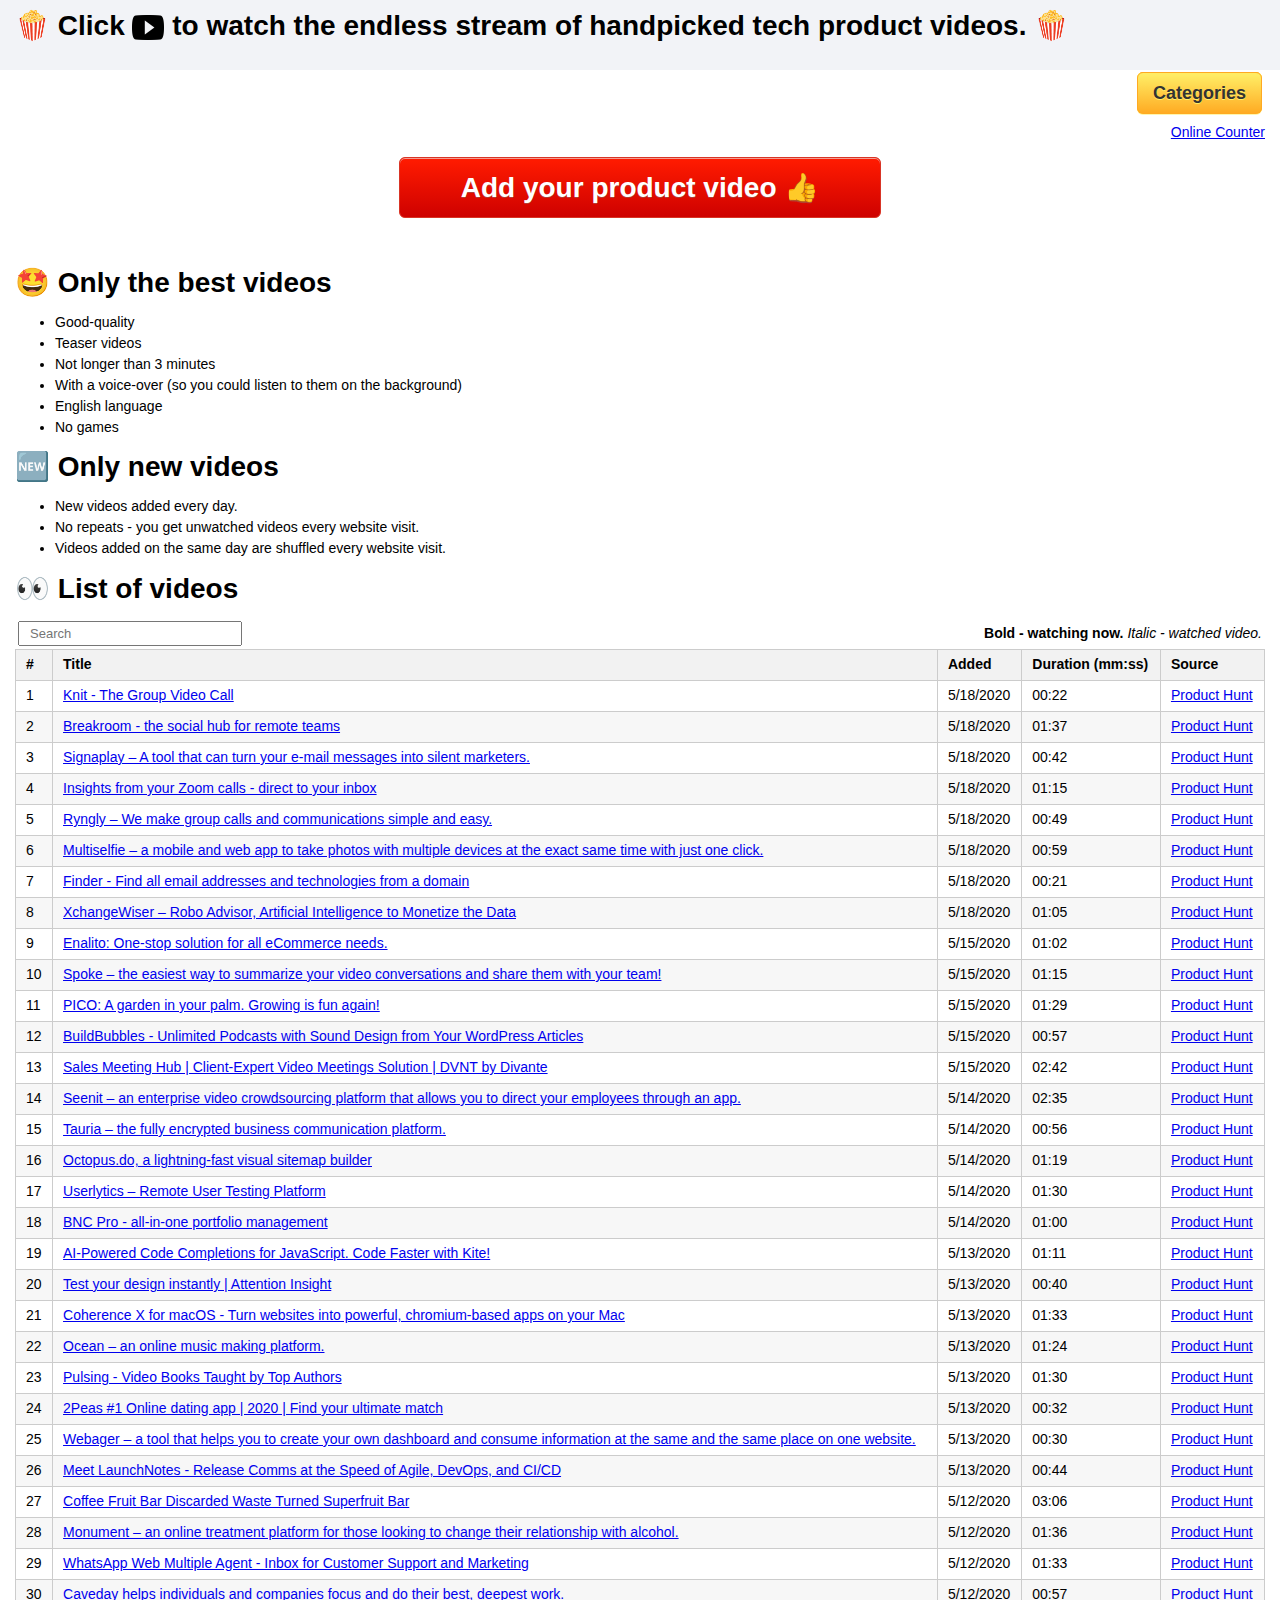
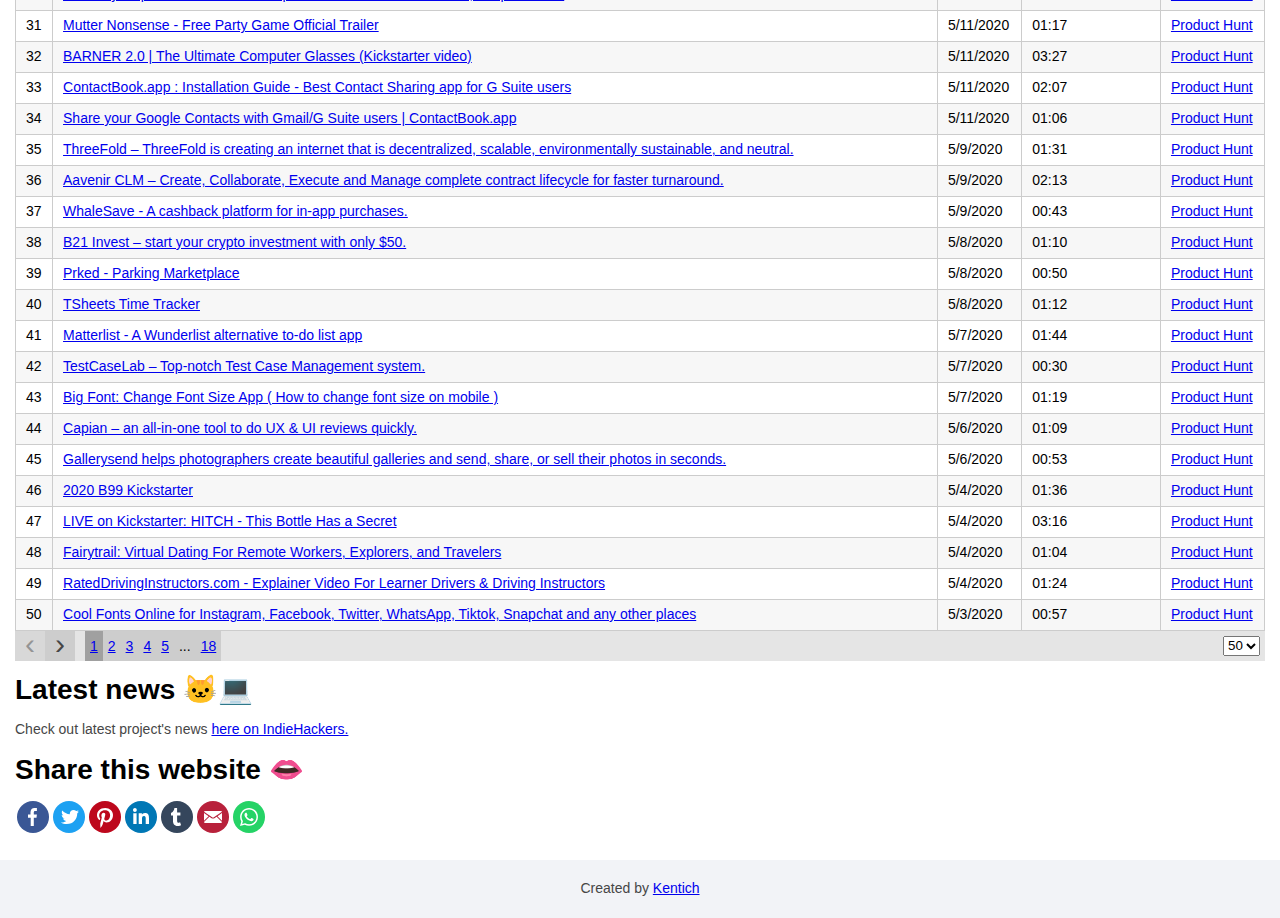
==== index1.html @ 729e77b2 "Emojis from Zaika" ====
<!DOCTYPE html>
<!-- Template by html.am -->
<html>
	<head>
		<meta http-equiv="Content-Type" content="text/html; charset=utf-8">
		<title>Watch the endless stream of handpicked tech product videos | Products Popcorn</title>
		<link rel="shortcut icon" type="image/ico" href="https://productvideos.tech/favicon.ico" /> 
		<style type="text/css">
		
			body {
				margin:0;
				padding:0;
				font-family: Arial;
				line-height: 1.5em;
				font-size: 14px;
			}
			
			header {
				background: #f2f3f7;
				height: 70px;
			}
			
			header h1 {
				margin: 0;
				padding-top: 15px;
			
			}
			
			
			main {
				padding-bottom: 10010px;
				margin-bottom: -10000px;
				float: left;
				width: 100%;
			}
			
			footer {
				clear: left;
				width: 100%;
				background: #f2f3f7;
				text-align: center;
				padding: 4px 0;
			}
	
			#wrapper {
				overflow: hidden;
			}
			
			.innertube {
				margin: 15px; /* Padding for content */
				margin-top: 0;
			}
		
			p {
				color: #464646;
			}
	
			nav ul {
				list-style-type: none;
				margin: 0;
				padding: 0;
			}
			
			nav ul a {
				color: darkgreen;
				text-decoration: none;
			}
			
			.submitVideoButton {
				-moz-box-shadow:inset 0px 1px 0px 0px #f29c93;
				-webkit-box-shadow:inset 0px 1px 0px 0px #f29c93;
				box-shadow:inset 0px 1px 0px 0px #f29c93;
				background:-webkit-gradient(linear, left top, left bottom, color-stop(0.05, #fe1a00), color-stop(1, #ce0100));
				background:-moz-linear-gradient(top, #fe1a00 5%, #ce0100 100%);
				background:-webkit-linear-gradient(top, #fe1a00 5%, #ce0100 100%);
				background:-o-linear-gradient(top, #fe1a00 5%, #ce0100 100%);
				background:-ms-linear-gradient(top, #fe1a00 5%, #ce0100 100%);
				background:linear-gradient(to bottom, #fe1a00 5%, #ce0100 100%);
				filter:progid:DXImageTransform.Microsoft.gradient(startColorstr='#fe1a00', endColorstr='#ce0100',GradientType=0);
				background-color:#fe1a00;
				-moz-border-radius:6px;
				-webkit-border-radius:6px;
				border-radius:6px;
				border:1px solid #d83526;
				display:inline-block;
				cursor:pointer;
				color:#ffffff;
				font-family:Arial;
				font-size:28px;
				font-weight:bold;
				padding:19px 61px;
				text-decoration:none;
				text-shadow:0px 1px 0px #b23e35;
			}
			
			.submitVideoButton:hover {
				background:-webkit-gradient(linear, left top, left bottom, color-stop(0.05, #ce0100), color-stop(1, #fe1a00));
				background:-moz-linear-gradient(top, #ce0100 5%, #fe1a00 100%);
				background:-webkit-linear-gradient(top, #ce0100 5%, #fe1a00 100%);
				background:-o-linear-gradient(top, #ce0100 5%, #fe1a00 100%);
				background:-ms-linear-gradient(top, #ce0100 5%, #fe1a00 100%);
				background:linear-gradient(to bottom, #ce0100 5%, #fe1a00 100%);
				filter:progid:DXImageTransform.Microsoft.gradient(startColorstr='#ce0100', endColorstr='#fe1a00',GradientType=0);
				background-color:#ce0100;
			}
			
			.submitVideoButton:active {
				position:relative;
				top:1px;
			}
			
			.sidenav {
			  height: 100%;
			  width: 0;
			  position: fixed;
			  z-index: 1;
			  top: 0;
			  right: 0;
			  background-color: #fcfeff;
			  overflow-x: hidden;
			  transition: 0.5s;
			  overflow-y: auto;
			}
			
			.off-canvas-main {
				padding: 1.875rem 2.5rem;
				width: auto;
				line-height: 1.5;
			}

			.sidenav a {
			  padding-left: 0;
			  padding-right: 0;
			  text-decoration: none;
			  font-size: 18px;
			  color: #0a0a0a;
			  display: block;
			  transition: 0.3s;
			  font-weight: 600;
			}

			.sidenav a:hover {
			  color: orange;
			}

			.sidenav .closebtn {
			  top: 0;
			  left: 0;
			  font-size: 36px;
			  text-align: right;
			}
			
			#navInput {
			  background-image: url('searchicon.png');
			  background-position: 10px 12px;
			  background-repeat: no-repeat;
			  width: 80%;
			  font-size: 16px;
			  padding: 12px 20px 12px 40px;
			  border: 1px solid #ddd;
			  margin-bottom: 12px;
			}

			.navUL {
			  list-style-type: none;
			  padding: 0;
			  margin: 0;
			}
			
			.catButton {
				box-shadow: 0px 1px 0px 0px #fff6af;
				background:linear-gradient(to bottom, #ffec64 5%, #ffab23 100%);
				background-color:#ffec64;
				border-radius:6px;
				border:1px solid #ffaa22;
				display:inline-block;
				cursor:pointer;
				color:#333333;
				font-family:Arial;
				font-size:18px;
				font-weight:bold;
				padding:10px 15px;
				text-decoration:none;
				text-shadow:0px 1px 0px #ffee66;
				display:none;
			}
			
			.catButton:hover {
				background:linear-gradient(to bottom, #ffab23 5%, #ffec64 100%);
				background-color:#ffab23;
			}
			
			.catButton:active {
				position:relative;
				top:1px;
			}

		
		</style>
		
		<meta name="description" content="Good-quality, teaser videos, not longer than 3 minutes, with a voice-over. Newest tech product videos added every day. No repeats - you get unwatched videos every website visit.">
		
		<!-- START - Open Graph for Facebook, Google+ and Twitter Card Tags -->
		 <!-- Facebook Open Graph -->
		  <meta property="og:locale" content="en_US"/>
		  <meta property="og:site_name" content="Products Popcorn"/>
		  <meta property="og:title" content="Products Popcorn"/>
		  <meta property="og:url" content="https://productvideos.tech"/>
		  <meta property="og:type" content="article"/>
		  <meta property="og:description" content="Watch the endless stream of handpicked tech product videos."/>
		  <meta property="og:image" content="https://productvideos.tech/featuredimage.png"/>
		  <meta property="og:image:url" content="https://productvideos.tech/featuredimage.png"/>
		 <!-- Google+ / Schema.org -->
		  <meta itemprop="name" content="Products Popcorn"/>
		  <meta itemprop="headline" content="Products Popcorn"/>
		  <meta itemprop="description" content="Watch the endless stream of handpicked tech product videos."/>
		  <meta itemprop="image" content="https://productvideos.tech/featuredimage.png"/>
		  <meta itemprop="author" content="Kentich"/>
		 <!-- Twitter Cards -->
		  <meta name="twitter:title" content="Products Popcorn"/>
		  <meta name="twitter:url" content="https://productvideos.tech"/>
		  <meta name="twitter:description" content="Watch the endless stream of handpicked tech product videos."/>
		  <meta name="twitter:image" content="https://productvideos.tech/featuredimage.png"/>
		  <meta name="twitter:card" content="summary_large_image"/>
		<!-- END - Open Graph for Facebook, Google+ and Twitter Card Tags 2.2.6.1 -->
		
		<script type="text/javascript">
			document.write('<style type="text/css">#no-js { display: none; }</style>');
		</script>
		
		<link href="css/tTable.css" type="text/css" rel="stylesheet"/>
		<link rel="stylesheet" href="sharetastic.css"/>
		
		<script src="https://apis.google.com/js/client.js?onload=clientApiLoaded"></script>
		<script src="//ajax.googleapis.com/ajax/libs/jquery/1.9.0/jquery.min.js"></script>
		<script src="papaparse.js"></script>
		<script src="js/libs/jquery.min.js"></script>
		<script src="js/libs/lodash.min.js"></script>
		<script src="tTable.js"></script>
		<script src="moment.js"></script>
		<script src="tvscript.js"></script>	
		<script src="sharetastic.js"></script>
		
		<!-- Global site tag (gtag.js) - Google Analytics -->
		<script async src="https://www.googletagmanager.com/gtag/js?id=UA-6283988-8"></script>
		<script type="text/javascript">
		  window.dataLayer = window.dataLayer || [];
		  function gtag(){dataLayer.push(arguments);}
		  gtag('js', new Date());

		  gtag('config', 'UA-6283988-8');
		</script>
		<!-- End Google Analytics -->

	</head>
	
	<body>
	
		<script type="text/javascript">
			function openNav() 
			{
			  document.getElementById("navSidenav").style.width = "400px";
			}

			function closeNav() 
			{
			  document.getElementById("navSidenav").style.width = "0";
			}
			
			function myFunction() 
			{
				var input, filter, ul, li, a, i, txtValue;
				input = document.getElementById("navInput");
				filter = input.value.toUpperCase();
				ul = document.getElementById("navList");
				li = ul.getElementsByTagName("li");
				for (i = 0; i < li.length; i++) 
				{
					a = li[i].getElementsByTagName("a")[0];
					txtValue = a.textContent || a.innerText;
					if (txtValue.toUpperCase().indexOf(filter) > -1) 
					{
						li[i].style.display = "";
					} else 
					{
						li[i].style.display = "none";
					}
				}
			}
		</script>
		
		<div id="navSidenav" class="sidenav">
			<div class="off-canvas-main">
				<a href="javascript:void(0)" class="closebtn" onclick="closeNav()">&times;</a>
				<input type="text" id="navInput" onkeyup="myFunction()" placeholder="Type in a category name..." title="Search for category">
				<ul id="navList" class="navUL">			  
				</ul>
			</div>
		</div>

		<header>
			<div class="innertube">
				<h1>🍿 Click <img src="youtube-play-black-bigger.png" alt="Play button on YouTube video-player" title="Play button on YouTube video-player" style="vertical-align:middle"> to watch the endless stream of handpicked tech product videos. 🍿</h1>
			</div>
		</header>
		
		<div id="wrapper">
		
			<main>
				<div class="innertube" id="no-js"><h1>This site requires enabled JavaScript. Here's how you can do that: <a href="https://www.enable-javascript.com/">www.enable-javascript.com</a></h1></div>
				
				<div id="content" style="display:none;">
					<div class="innertube">
						
						<table style="width: 100%;margin-top:10px;" >
						<tbody>
						<tr>
						<td style="vertical-align:middle;">
							<div id="categoryHeader" style="font-weight:bold;"></div>
							<div id="videostoday" style="vertical-align:middle;display:none;"></div>
						</td>
						<td align="right" style="vertical-align:middle;">
							<span id="openNavBtn" onclick="openNav()" class="catButton">Categories</span>
						</td>
						</tr>
						</tbody>
						</table>
						
						<p><div align="center" class="videowrapper">
							<div id="myytplayer"></div>
						</div></p>

						<script type="text/javascript">
							var tag = document.createElement('script');
							tag.src = "https://www.youtube.com/iframe_api";
							var firstScriptTag = document.getElementsByTagName('script')[0];
							firstScriptTag.parentNode.insertBefore(tag, firstScriptTag);
						</script>
						<p align="right"><a href="https://livetrafficfeed.com/online-counter" id="LTF_online_website">Online Counter</a><script type="text/javascript" src="//livetrafficfeed.com/static/online/live.js"></script><script type="text/javascript">LTF_online("ffffff","e61c1c",0);</script><br><noscript><a href="https://livetrafficfeed.com/online-counter">Online Counter</a></noscript></p>
						<p align="center"><a href="https://docs.google.com/forms/d/e/1FAIpQLSfyhWsY2iFIz9U5sJ7C83xtqIzwvSrxEfwJYcl7Cekkuu0Duw/viewform?usp=sf_link" target="_blank" class="submitVideoButton">Add your product video 👍</a></p>
						<p>&nbsp;</p>
						<h1>🤩 Only the best videos</h1>
						<p><ul>
						<li>Good-quality
						<li>Teaser videos
						<li>Not longer than 3 minutes
						<li>With a voice-over (so you could listen to them on the background)
						<li>English language
						<li>No games
						</ul></p>
						<h1>🆕 Only new videos</h1>
						<p><ul>
						<li>New videos added every day.
						<li>No repeats - you get unwatched videos every website visit.
						<li>Videos added on the same day are shuffled every website visit.
						</ul></p>
						<h1>👀 List of videos</h1>
						<div align="right">
							<form id="watchedvideosform" style="display:none;">
								<input type="checkbox" id="showwatchedvideos" name="showwatchedvideos" />Show previously watched videos
							</form>
						</div>
						<table style="width: 100%;" >
						<tbody>
						<tr>
						<td width="50%"><div id="table_id_search"></div></td>
						<td width="50%" align="right">
							<strong>Bold - watching now.</strong> <I>Italic - watched video.</I>
						</td>
						</tr>
						</tbody>
						</table>
						<div id="table_id"></div>
						<div id="table_id_pager"></div>
						
						<h1>Latest news 🐱‍💻</h1>
						
						<p>Check out latest project's news <a href="https://www.indiehackers.com/product/productvideos-tech" target="_blank">here on IndieHackers.</a></p>	
						
						<h1>Share this website 👄</h1>
						
						<p><div class="sharetastic"></div></p>						
						
					</div>
				</div>
			</main>
		
		<footer>
			<div class="innertube">
				<p>Created by <a href="https://www.indiehackers.com/OlegGalkin" target="_blank">Kentich</a></p>
			</div>
		</footer>
	
		<script>
		  $('.sharetastic').sharetastic();
		</script>
	</body>
</html>
---- css/tTable.css ----
.tTable {
	background      : #fff;
	border-collapse : collapse;
	border-spacing  : 0;
	width           : 100%;
}

.tTable tr.table-head {
	font-weight : 600;
	background  : rgba(0, 0, 0, .05) !important;
}

.tTable tr {
}

.tTable tr:nth-child(2n+1) {
	background : rgba(0, 0, 0, .03);
}

.tTable tr:hover,
.table-col-hover {
	background : #e5e5e5 !important;
}

.tTable td {
	border   : 1px #ccc solid;
	padding  : 3px 10px;
	height   : 24px;
	position : relative;
}

.table-pager {
	display    : block;
	height     : 30px;
	overflow   : hidden;
	background : rgba(0, 0, 0, .1);
}

/*
 * Table sorting
 */
.table-head:hover .table-sorting {
	opacity : .5;
}

.table-sorting {
	position           : absolute;
	right              : 0;
	top                : 0;
	height             : 30px;
	width              : 20px;
	font-weight        : 400;
	background         : rgba(0, 0, 0, .1);
	cursor             : pointer;
	opacity            : .2;
	-webkit-transition : opacity .2s;
	-moz-transition    : opacity .2s;
	transition         : opacity .2s;
}

.table-sorting[data-sort] {
	opacity : 1 !important;
}

.table-sorting[data-sort][data-sort_type="asc"] .table-sorting-desc {
	opacity : .2;
}

.table-sorting[data-sort][data-sort_type="desc"] .table-sorting-asc {
	opacity : .2;
}

.table-sorting-asc,
.table-sorting-desc {
	height   : 15px;
	position : relative;
}

.table-sorting-asc::before,
.table-sorting-desc::before {
	content     : '\25B4';
	position    : absolute;
	width       : 100%;
	height      : 100%;
	left        : 0;
	top         : 0;
	text-align  : center;
	line-height : 15px;
	font-size   : 15px;
	color       : #464646;
}

.table-sorting-desc::before {
	-webkit-transform : rotate(180deg);
	-moz-transform    : rotate(180deg);
	transform         : rotate(180deg);
}

/*
 * Table Arrows
 */
.table-pager-arrows {
	float        : left;
	height       : 30px;
	width        : 60px;
	line-height  : 30px;
	margin-right : 10px;
}

.table-pager-arrows-prev,
.table-pager-arrows-next {
	display     : inline-block;
	width       : 30px;
	height      : 30px;
	text-align  : center;
	position    : relative;
	overflow    : hidden;
	text-indent : 40px;
	background  : rgba(0, 0, 0, .1);
}

.table-pager-arrows-prev:hover,
.table-pager-arrows-next:hover {
	background : rgba(0, 0, 0, .2);
}

.table-pager-arrows-prev:active,
.table-pager-arrows-next:active {
	background : rgba(0, 0, 0, .3);
}

.table-pager-arrows-next__disabled,
.table-pager-arrows-prev__disabled {
	opacity    : .5;
	background : rgba(0, 0, 0, .1) !important;
}

.table-pager-arrows-next::after,
.table-pager-arrows-prev::after {
	position    : absolute;
	left        : 0;
	top         : 0;
	text-indent : 0px;
	text-align  : center;
	width       : 100%;
	height      : 100%;
	font-size   : 30px;
	line-height : 25px;
	color       : #464646;
}

.table-pager-arrows-next::after {
	content : '\203A ';
}

.table-pager-arrows-prev::after {
	content : '\2039';
}

/*
 * Table Pages
 */

.table-pager-pages {
	float : left;
}

.table-pager-pages-item {
	float       : left;
	text-align  : center;
	padding     : 0 5px;
	background  : rgba(0, 0, 0, .1);
	height      : 30px;
	line-height : 30px;
}

.table-pager-pages-item:hover {
	background : rgba(0, 0, 0, .2);
}

.table-pager-pages-item:active {
	background : rgba(0, 0, 0, .3);
}

.table-pager-pages-item__on {
	background : rgba(0, 0, 0, .3);
}

/*
 * GOTO field
 */
.table-pager-goto {
	float       : right;
	width       : 30px;
	height      : 14px;
	margin      : 3px 5px;
	padding     : 4px 5px;
	line-height : 14px;
	border      : 1px rgba(0, 0, 0, .2) solid;
	text-align  : center;
}

.table-pager-goto:focus {
	outline      : none;
	border-color : rgba(0, 0, 0, .4);
}

/*
 * Page size
 */
.table-pager-page_size {
	float  : right;
	height : 20px;
	margin : 5px;
}

/* tTable search */

.table-search-input {
	width   : 200px;
	padding : 3px 10px;
	font-size: 13px;
}
---- sharetastic.css ----
.sharetastic {
  color: #ccc;
  font-family: sans-serif;
  font-size: 13px;
  text-align: left;
  text-transform: capitalize;
  display: -webkit-box;
  display: -ms-flexbox;
  display: -webkit-flex;
  display: flex;
  -webkit-flex-wrap: webkit-wrap;
  -moz-flex-wrap: moz-wrap;
  -ms-flex-wrap: ms-wrap;
  -o-flex-wrap: o-wrap;
  flex-wrap: wrap;
  -webkit-justify-content: left;
  -moz-justify-content: left;
  -ms-justify-content: left;
  -o-justify-content: left;
  justify-content: left; }
  .sharetastic__sprite {
    display: none; }
  .sharetastic__button {
    border-radius: 50%;
    cursor: pointer;
    display: block;
    height: 32px;
    margin: 2px;
    overflow: hidden;
    position: relative;
    text-indent: 100%;
    transition: background-color 0.3s, color 0.3s;
    vertical-align: middle;
    width: 32px;
    white-space: nowrap; }
    .sharetastic__button--facebook {
      background-color: #3a5795; }
      .sharetastic__button--facebook:hover {
        background-color: #2c4270; }
    .sharetastic__button--twitter {
      background-color: #1da1f2; }
      .sharetastic__button--twitter:hover {
        background-color: #0c85d0; }
    .sharetastic__button--googleplus {
      background-color: #c53929; }
      .sharetastic__button--googleplus:hover {
        background-color: #9b2d20; }
    .sharetastic__button--linkedin {
      background-color: #0077b5; }
      .sharetastic__button--linkedin:hover {
        background-color: #005582; }
    .sharetastic__button--pinterest {
      background-color: #bd081c; }
      .sharetastic__button--pinterest:hover {
        background-color: #8c0615; }
    .sharetastic__button--tumblr {
      background-color: #35465c; }
      .sharetastic__button--tumblr:hover {
        background-color: #222d3c; }
    .sharetastic__button--flickr {
      background-color: #ff0084; }
      .sharetastic__button--flickr:hover {
        background-color: #cc006a; }
    .sharetastic__button--instagram {
      background-color: #e1306c; }
      .sharetastic__button--instagram:hover {
        background-color: #c21c54; }
    .sharetastic__button--email {
      background-color: #b8213b; }
      .sharetastic__button--email:hover {
        background-color: #8d192d; }
    .sharetastic__button--whatsapp {
      background-color: #25D366; }
      .sharetastic__button--whatsapp:hover {
        background-color: #1da851; }
    .sharetastic__button--print {
      background-color: #0058a1; }
      .sharetastic__button--print:hover {
        background-color: #003c6e; }
  .sharetastic__icon {
    fill: #fff;
    height: auto;
    left: 50%;
    position: absolute;
    top: 50%;
    width: 100%;
    -webkit-transform: translate(-50%, -50%);
    -ms-transform: translate(-50%, -50%);
    -o-transform: translate(-50%, -50%);
    transform: translate(-50%, -50%); }
  .sharetastic--simple .sharetastic__icon,
  .sharetastic--simple.sharetastic--reversed .sharetastic__icon {
    transition: fill 0.3s; }
  .sharetastic--simple .sharetastic__button,
  .sharetastic--simple.sharetastic--reversed .sharetastic__button {
    background-color: transparent !important;
    border-radius: 0; }
    .sharetastic--simple .sharetastic__button--facebook .sharetastic__icon,
    .sharetastic--simple.sharetastic--reversed .sharetastic__button--facebook .sharetastic__icon {
      fill: #3a5795; }
    .sharetastic--simple .sharetastic__button--facebook:hover .sharetastic__icon,
    .sharetastic--simple.sharetastic--reversed .sharetastic__button--facebook:hover .sharetastic__icon {
      fill: #2c4270; }
    .sharetastic--simple .sharetastic__button--twitter .sharetastic__icon,
    .sharetastic--simple.sharetastic--reversed .sharetastic__button--twitter .sharetastic__icon {
      fill: #1da1f2; }
    .sharetastic--simple .sharetastic__button--twitter:hover .sharetastic__icon,
    .sharetastic--simple.sharetastic--reversed .sharetastic__button--twitter:hover .sharetastic__icon {
      fill: #0c85d0; }
    .sharetastic--simple .sharetastic__button--googleplus .sharetastic__icon,
    .sharetastic--simple.sharetastic--reversed .sharetastic__button--googleplus .sharetastic__icon {
      fill: #c53929; }
    .sharetastic--simple .sharetastic__button--googleplus:hover .sharetastic__icon,
    .sharetastic--simple.sharetastic--reversed .sharetastic__button--googleplus:hover .sharetastic__icon {
      fill: #9b2d20; }
    .sharetastic--simple .sharetastic__button--linkedin .sharetastic__icon,
    .sharetastic--simple.sharetastic--reversed .sharetastic__button--linkedin .sharetastic__icon {
      fill: #0077b5; }
    .sharetastic--simple .sharetastic__button--linkedin:hover .sharetastic__icon,
    .sharetastic--simple.sharetastic--reversed .sharetastic__button--linkedin:hover .sharetastic__icon {
      fill: #005582; }
    .sharetastic--simple .sharetastic__button--pinterest .sharetastic__icon,
    .sharetastic--simple.sharetastic--reversed .sharetastic__button--pinterest .sharetastic__icon {
      fill: #bd081c; }
    .sharetastic--simple .sharetastic__button--pinterest:hover .sharetastic__icon,
    .sharetastic--simple.sharetastic--reversed .sharetastic__button--pinterest:hover .sharetastic__icon {
      fill: #8c0615; }
    .sharetastic--simple .sharetastic__button--tumblr .sharetastic__icon,
    .sharetastic--simple.sharetastic--reversed .sharetastic__button--tumblr .sharetastic__icon {
      fill: #35465c; }
    .sharetastic--simple .sharetastic__button--tumblr:hover .sharetastic__icon,
    .sharetastic--simple.sharetastic--reversed .sharetastic__button--tumblr:hover .sharetastic__icon {
      fill: #222d3c; }
    .sharetastic--simple .sharetastic__button--flickr .sharetastic__icon,
    .sharetastic--simple.sharetastic--reversed .sharetastic__button--flickr .sharetastic__icon {
      fill: #ff0084; }
    .sharetastic--simple .sharetastic__button--flickr:hover .sharetastic__icon,
    .sharetastic--simple.sharetastic--reversed .sharetastic__button--flickr:hover .sharetastic__icon {
      fill: #cc006a; }
    .sharetastic--simple .sharetastic__button--instagram .sharetastic__icon,
    .sharetastic--simple.sharetastic--reversed .sharetastic__button--instagram .sharetastic__icon {
      fill: #e1306c; }
    .sharetastic--simple .sharetastic__button--instagram:hover .sharetastic__icon,
    .sharetastic--simple.sharetastic--reversed .sharetastic__button--instagram:hover .sharetastic__icon {
      fill: #c21c54; }
    .sharetastic--simple .sharetastic__button--email .sharetastic__icon,
    .sharetastic--simple.sharetastic--reversed .sharetastic__button--email .sharetastic__icon {
      fill: #b8213b; }
    .sharetastic--simple .sharetastic__button--email:hover .sharetastic__icon,
    .sharetastic--simple.sharetastic--reversed .sharetastic__button--email:hover .sharetastic__icon {
      fill: #8d192d; }
    .sharetastic--simple .sharetastic__button--whatsapp .sharetastic__icon,
    .sharetastic--simple.sharetastic--reversed .sharetastic__button--whatsapp .sharetastic__icon {
      fill: #25D366; }
    .sharetastic--simple .sharetastic__button--whatsapp:hover .sharetastic__icon,
    .sharetastic--simple.sharetastic--reversed .sharetastic__button--whatsapp:hover .sharetastic__icon {
      fill: #1da851; }
    .sharetastic--simple .sharetastic__button--print .sharetastic__icon,
    .sharetastic--simple.sharetastic--reversed .sharetastic__button--print .sharetastic__icon {
      fill: #0058a1; }
    .sharetastic--simple .sharetastic__button--print:hover .sharetastic__icon,
    .sharetastic--simple.sharetastic--reversed .sharetastic__button--print:hover .sharetastic__icon {
      fill: #003c6e; }
  .sharetastic--reversed .sharetastic__icon,
  .sharetastic--reversed.sharetastic--text .sharetastic__icon {
    transition: fill 0.3s; }
  .sharetastic--reversed .sharetastic__button,
  .sharetastic--reversed.sharetastic--text .sharetastic__button {
    background-color: #fff; }
    .sharetastic--reversed .sharetastic__button:hover,
    .sharetastic--reversed.sharetastic--text .sharetastic__button:hover {
      color: #fff; }
    .sharetastic--reversed .sharetastic__button--facebook,
    .sharetastic--reversed.sharetastic--text .sharetastic__button--facebook {
      color: #3a5795; }
      .sharetastic--reversed .sharetastic__button--facebook .sharetastic__icon,
      .sharetastic--reversed.sharetastic--text .sharetastic__button--facebook .sharetastic__icon {
        fill: #3a5795; }
      .sharetastic--reversed .sharetastic__button--facebook:hover,
      .sharetastic--reversed.sharetastic--text .sharetastic__button--facebook:hover {
        background-color: #3a5795; }
        .sharetastic--reversed .sharetastic__button--facebook:hover .sharetastic__icon,
        .sharetastic--reversed.sharetastic--text .sharetastic__button--facebook:hover .sharetastic__icon {
          fill: #fff; }
    .sharetastic--reversed .sharetastic__button--twitter,
    .sharetastic--reversed.sharetastic--text .sharetastic__button--twitter {
      color: #1da1f2; }
      .sharetastic--reversed .sharetastic__button--twitter .sharetastic__icon,
      .sharetastic--reversed.sharetastic--text .sharetastic__button--twitter .sharetastic__icon {
        fill: #1da1f2; }
      .sharetastic--reversed .sharetastic__button--twitter:hover,
      .sharetastic--reversed.sharetastic--text .sharetastic__button--twitter:hover {
        background-color: #1da1f2; }
        .sharetastic--reversed .sharetastic__button--twitter:hover .sharetastic__icon,
        .sharetastic--reversed.sharetastic--text .sharetastic__button--twitter:hover .sharetastic__icon {
          fill: #fff; }
    .sharetastic--reversed .sharetastic__button--googleplus,
    .sharetastic--reversed.sharetastic--text .sharetastic__button--googleplus {
      color: #c53929; }
      .sharetastic--reversed .sharetastic__button--googleplus .sharetastic__icon,
      .sharetastic--reversed.sharetastic--text .sharetastic__button--googleplus .sharetastic__icon {
        fill: #c53929; }
      .sharetastic--reversed .sharetastic__button--googleplus:hover,
      .sharetastic--reversed.sharetastic--text .sharetastic__button--googleplus:hover {
        background-color: #c53929; }
        .sharetastic--reversed .sharetastic__button--googleplus:hover .sharetastic__icon,
        .sharetastic--reversed.sharetastic--text .sharetastic__button--googleplus:hover .sharetastic__icon {
          fill: #fff; }
    .sharetastic--reversed .sharetastic__button--linkedin,
    .sharetastic--reversed.sharetastic--text .sharetastic__button--linkedin {
      color: #0077b5; }
      .sharetastic--reversed .sharetastic__button--linkedin .sharetastic__icon,
      .sharetastic--reversed.sharetastic--text .sharetastic__button--linkedin .sharetastic__icon {
        fill: #0077b5; }
      .sharetastic--reversed .sharetastic__button--linkedin:hover,
      .sharetastic--reversed.sharetastic--text .sharetastic__button--linkedin:hover {
        background-color: #0077b5; }
        .sharetastic--reversed .sharetastic__button--linkedin:hover .sharetastic__icon,
        .sharetastic--reversed.sharetastic--text .sharetastic__button--linkedin:hover .sharetastic__icon {
          fill: #fff; }
    .sharetastic--reversed .sharetastic__button--pinterest,
    .sharetastic--reversed.sharetastic--text .sharetastic__button--pinterest {
      color: #bd081c; }
      .sharetastic--reversed .sharetastic__button--pinterest .sharetastic__icon,
      .sharetastic--reversed.sharetastic--text .sharetastic__button--pinterest .sharetastic__icon {
        fill: #bd081c; }
      .sharetastic--reversed .sharetastic__button--pinterest:hover,
      .sharetastic--reversed.sharetastic--text .sharetastic__button--pinterest:hover {
        background-color: #bd081c; }
        .sharetastic--reversed .sharetastic__button--pinterest:hover .sharetastic__icon,
        .sharetastic--reversed.sharetastic--text .sharetastic__button--pinterest:hover .sharetastic__icon {
          fill: #fff; }
    .sharetastic--reversed .sharetastic__button--tumblr,
    .sharetastic--reversed.sharetastic--text .sharetastic__button--tumblr {
      color: #35465c; }
      .sharetastic--reversed .sharetastic__button--tumblr .sharetastic__icon,
      .sharetastic--reversed.sharetastic--text .sharetastic__button--tumblr .sharetastic__icon {
        fill: #35465c; }
      .sharetastic--reversed .sharetastic__button--tumblr:hover,
      .sharetastic--reversed.sharetastic--text .sharetastic__button--tumblr:hover {
        background-color: #35465c; }
        .sharetastic--reversed .sharetastic__button--tumblr:hover .sharetastic__icon,
        .sharetastic--reversed.sharetastic--text .sharetastic__button--tumblr:hover .sharetastic__icon {
          fill: #fff; }
    .sharetastic--reversed .sharetastic__button--flickr,
    .sharetastic--reversed.sharetastic--text .sharetastic__button--flickr {
      color: #ff0084; }
      .sharetastic--reversed .sharetastic__button--flickr .sharetastic__icon,
      .sharetastic--reversed.sharetastic--text .sharetastic__button--flickr .sharetastic__icon {
        fill: #ff0084; }
      .sharetastic--reversed .sharetastic__button--flickr:hover,
      .sharetastic--reversed.sharetastic--text .sharetastic__button--flickr:hover {
        background-color: #ff0084; }
        .sharetastic--reversed .sharetastic__button--flickr:hover .sharetastic__icon,
        .sharetastic--reversed.sharetastic--text .sharetastic__button--flickr:hover .sharetastic__icon {
          fill: #fff; }
    .sharetastic--reversed .sharetastic__button--instagram,
    .sharetastic--reversed.sharetastic--text .sharetastic__button--instagram {
      color: #e1306c; }
      .sharetastic--reversed .sharetastic__button--instagram .sharetastic__icon,
      .sharetastic--reversed.sharetastic--text .sharetastic__button--instagram .sharetastic__icon {
        fill: #e1306c; }
      .sharetastic--reversed .sharetastic__button--instagram:hover,
      .sharetastic--reversed.sharetastic--text .sharetastic__button--instagram:hover {
        background-color: #e1306c; }
        .sharetastic--reversed .sharetastic__button--instagram:hover .sharetastic__icon,
        .sharetastic--reversed.sharetastic--text .sharetastic__button--instagram:hover .sharetastic__icon {
          fill: #fff; }
    .sharetastic--reversed .sharetastic__button--email,
    .sharetastic--reversed.sharetastic--text .sharetastic__button--email {
      color: #b8213b; }
      .sharetastic--reversed .sharetastic__button--email .sharetastic__icon,
      .sharetastic--reversed.sharetastic--text .sharetastic__button--email .sharetastic__icon {
        fill: #b8213b; }
      .sharetastic--reversed .sharetastic__button--email:hover,
      .sharetastic--reversed.sharetastic--text .sharetastic__button--email:hover {
        background-color: #b8213b; }
        .sharetastic--reversed .sharetastic__button--email:hover .sharetastic__icon,
        .sharetastic--reversed.sharetastic--text .sharetastic__button--email:hover .sharetastic__icon {
          fill: #fff; }
    .sharetastic--reversed .sharetastic__button--whatsapp,
    .sharetastic--reversed.sharetastic--text .sharetastic__button--whatsapp {
      color: #25D366; }
      .sharetastic--reversed .sharetastic__button--whatsapp .sharetastic__icon,
      .sharetastic--reversed.sharetastic--text .sharetastic__button--whatsapp .sharetastic__icon {
        fill: #25D366; }
      .sharetastic--reversed .sharetastic__button--whatsapp:hover,
      .sharetastic--reversed.sharetastic--text .sharetastic__button--whatsapp:hover {
        background-color: #25D366; }
        .sharetastic--reversed .sharetastic__button--whatsapp:hover .sharetastic__icon,
        .sharetastic--reversed.sharetastic--text .sharetastic__button--whatsapp:hover .sharetastic__icon {
          fill: #fff; }
    .sharetastic--reversed .sharetastic__button--print,
    .sharetastic--reversed.sharetastic--text .sharetastic__button--print {
      color: #0058a1; }
      .sharetastic--reversed .sharetastic__button--print .sharetastic__icon,
      .sharetastic--reversed.sharetastic--text .sharetastic__button--print .sharetastic__icon {
        fill: #0058a1; }
      .sharetastic--reversed .sharetastic__button--print:hover,
      .sharetastic--reversed.sharetastic--text .sharetastic__button--print:hover {
        background-color: #0058a1; }
        .sharetastic--reversed .sharetastic__button--print:hover .sharetastic__icon,
        .sharetastic--reversed.sharetastic--text .sharetastic__button--print:hover .sharetastic__icon {
          fill: #fff; }
  .sharetastic--text .sharetastic__button {
    border-radius: 50%;
    color: #fff;
    height: auto;
    padding: 5px 10px;
    text-decoration: none;
    text-indent: 0;
    width: auto;
    white-space: normal;
    -ms-align-items: left;
    align-items: left;
    display: -webkit-box;
    display: -ms-flexbox;
    display: -webkit-flex;
    display: flex; }
  .sharetastic--text .sharetastic__icon {
    margin-right: 0px;
    position: static;
    width: auto;
    -webkit-transform: none;
    -ms-transform: none;
    -o-transform: none;
    transform: none; }
  .sharetastic--text.sharetastic--simple .sharetastic__button--facebook {
    color: #3a5795; }
    .sharetastic--text.sharetastic--simple .sharetastic__button--facebook:hover {
      color: #2c4270; }
  .sharetastic--text.sharetastic--simple .sharetastic__button--twitter {
    color: #1da1f2; }
    .sharetastic--text.sharetastic--simple .sharetastic__button--twitter:hover {
      color: #0c85d0; }
  .sharetastic--text.sharetastic--simple .sharetastic__button--googleplus {
    color: #c53929; }
    .sharetastic--text.sharetastic--simple .sharetastic__button--googleplus:hover {
      color: #9b2d20; }
  .sharetastic--text.sharetastic--simple .sharetastic__button--linkedin {
    color: #0077b5; }
    .sharetastic--text.sharetastic--simple .sharetastic__button--linkedin:hover {
      color: #005582; }
  .sharetastic--text.sharetastic--simple .sharetastic__button--pinterest {
    color: #bd081c; }
    .sharetastic--text.sharetastic--simple .sharetastic__button--pinterest:hover {
      color: #8c0615; }
  .sharetastic--text.sharetastic--simple .sharetastic__button--tumblr {
    color: #35465c; }
    .sharetastic--text.sharetastic--simple .sharetastic__button--tumblr:hover {
      color: #222d3c; }
  .sharetastic--text.sharetastic--simple .sharetastic__button--flickr {
    color: #ff0084; }
    .sharetastic--text.sharetastic--simple .sharetastic__button--flickr:hover {
      color: #cc006a; }
  .sharetastic--text.sharetastic--simple .sharetastic__button--instagram {
    color: #e1306c; }
    .sharetastic--text.sharetastic--simple .sharetastic__button--instagram:hover {
      color: #c21c54; }
  .sharetastic--text.sharetastic--simple .sharetastic__button--email {
    color: #b8213b; }
    .sharetastic--text.sharetastic--simple .sharetastic__button--email:hover {
      color: #8d192d; }
  .sharetastic--text.sharetastic--simple .sharetastic__button--whatsapp {
    color: #25D366; }
    .sharetastic--text.sharetastic--simple .sharetastic__button--whatsapp:hover {
      color: #1da851; }
  .sharetastic--text.sharetastic--simple .sharetastic__button--print {
    color: #0058a1; }
    .sharetastic--text.sharetastic--simple .sharetastic__button--print:hover {
      color: #003c6e; }
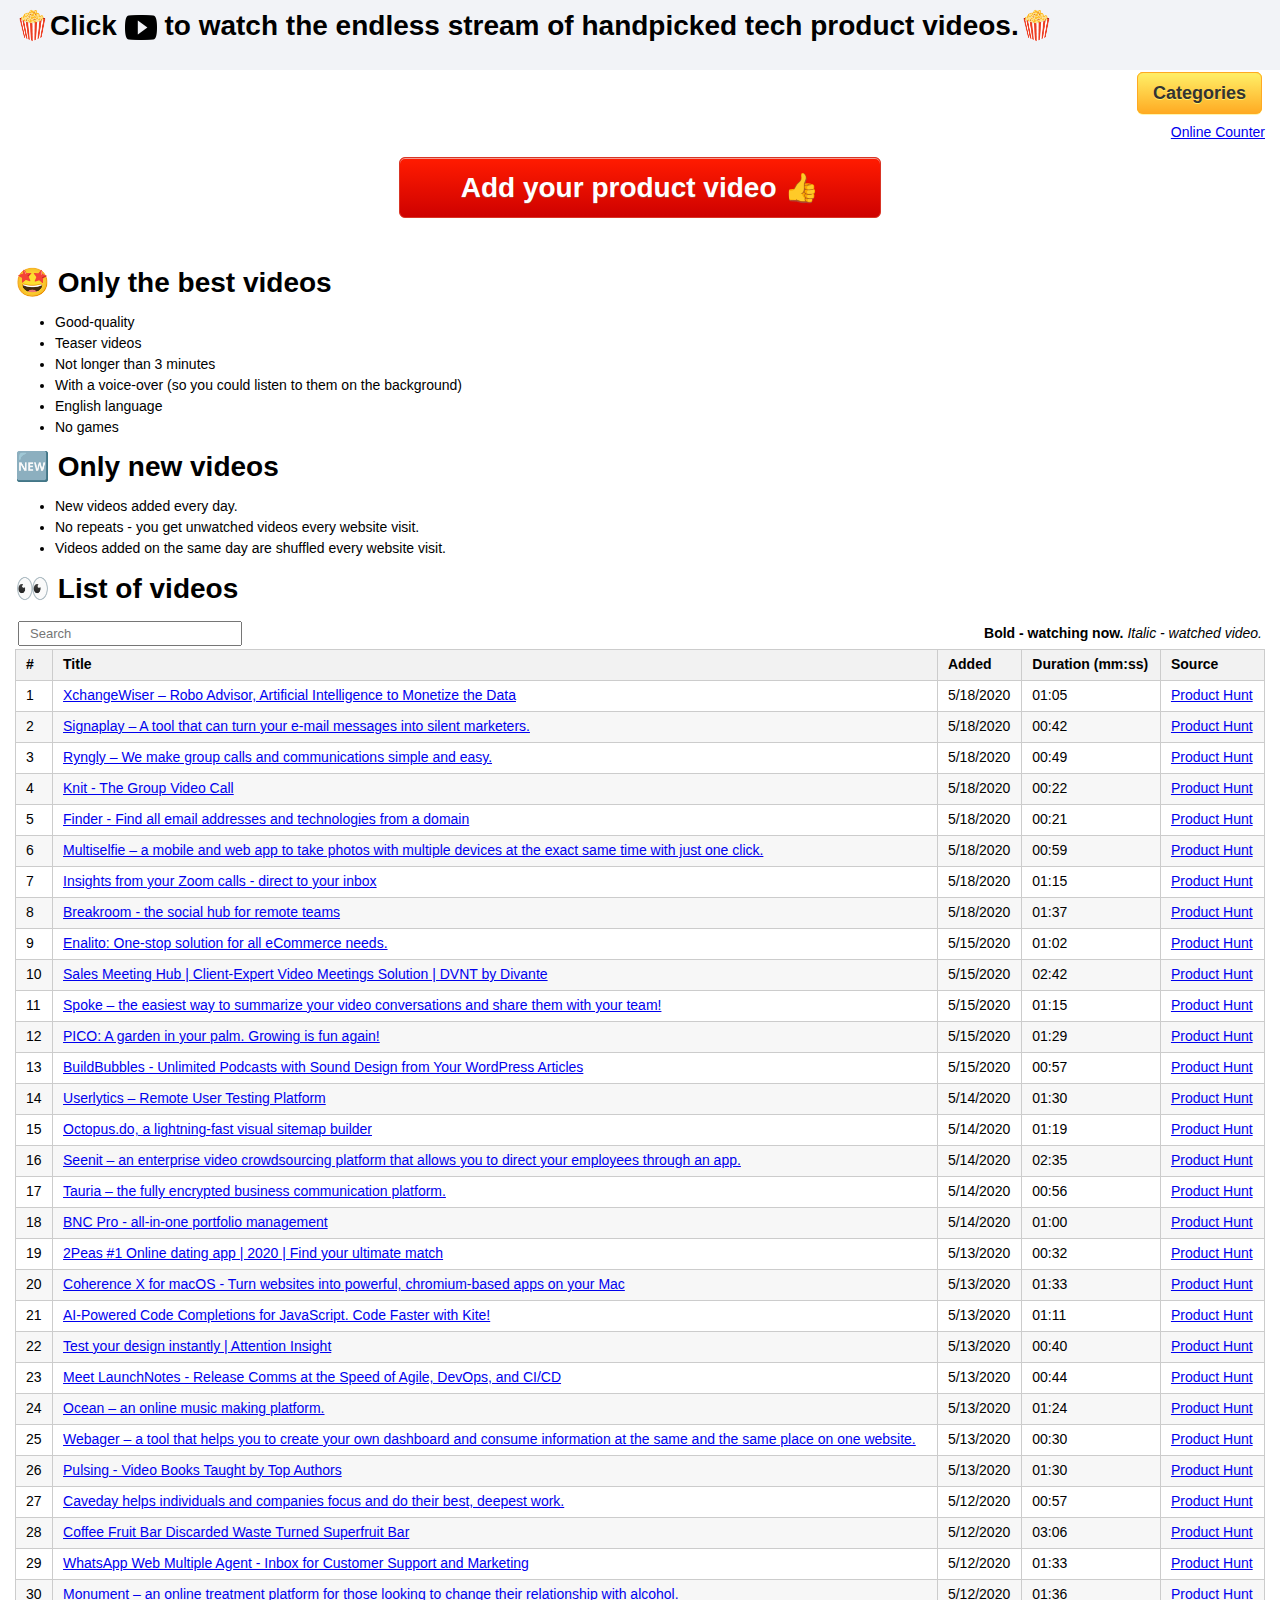
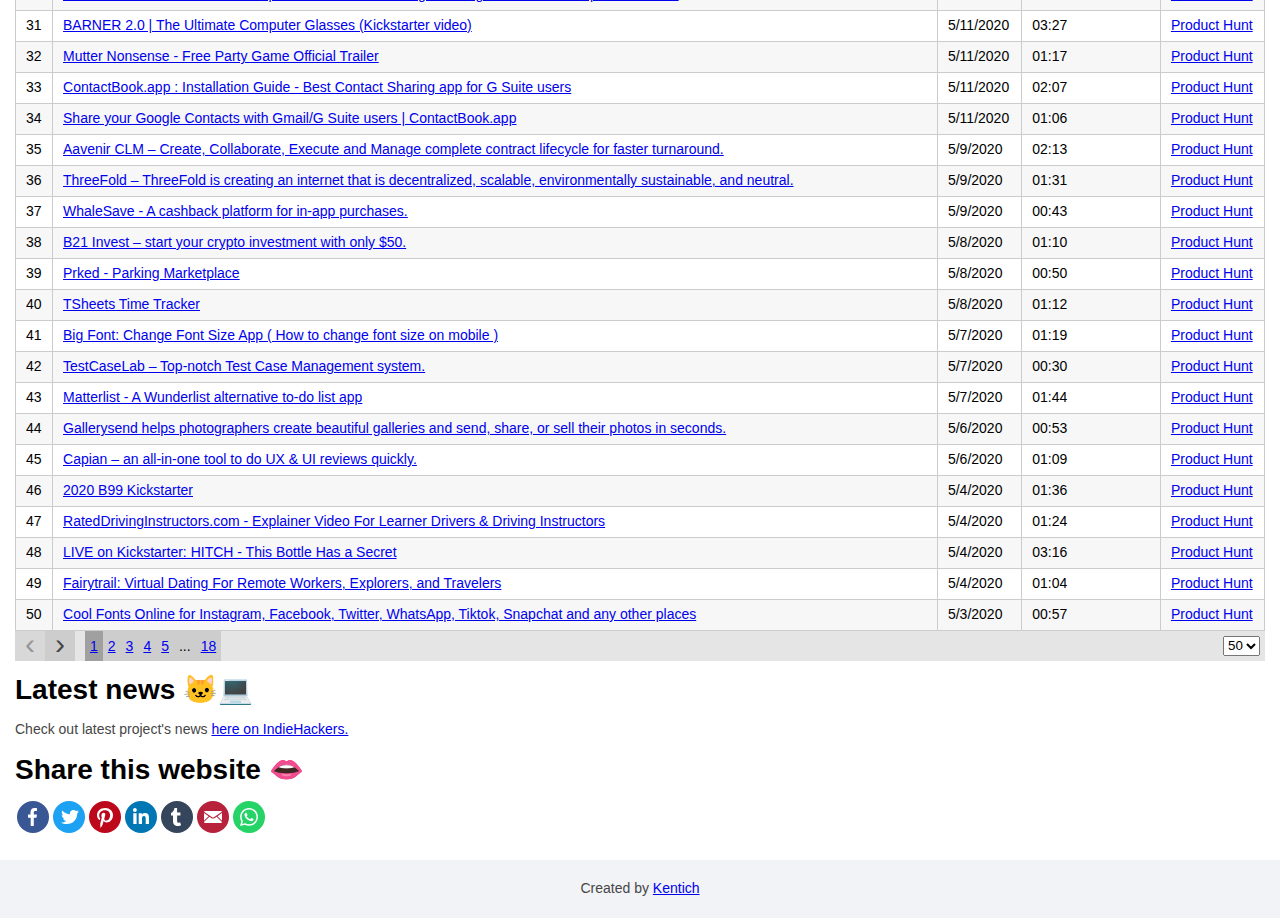
==== commit eaf0d008: "Closer popcorn" ====
--- a/index1.html
+++ b/index1.html
@@ -300,7 +300,7 @@
 
 		<header>
 			<div class="innertube">
-				<h1>🍿 Click <img src="youtube-play-black-bigger.png" alt="Play button on YouTube video-player" title="Play button on YouTube video-player" style="vertical-align:middle"> to watch the endless stream of handpicked tech product videos. 🍿</h1>
+				<h1>🍿Click <img src="youtube-play-black-bigger.png" alt="Play button on YouTube video-player" title="Play button on YouTube video-player" style="vertical-align:middle"> to watch the endless stream of handpicked tech product videos.🍿</h1>
 			</div>
 		</header>
 		
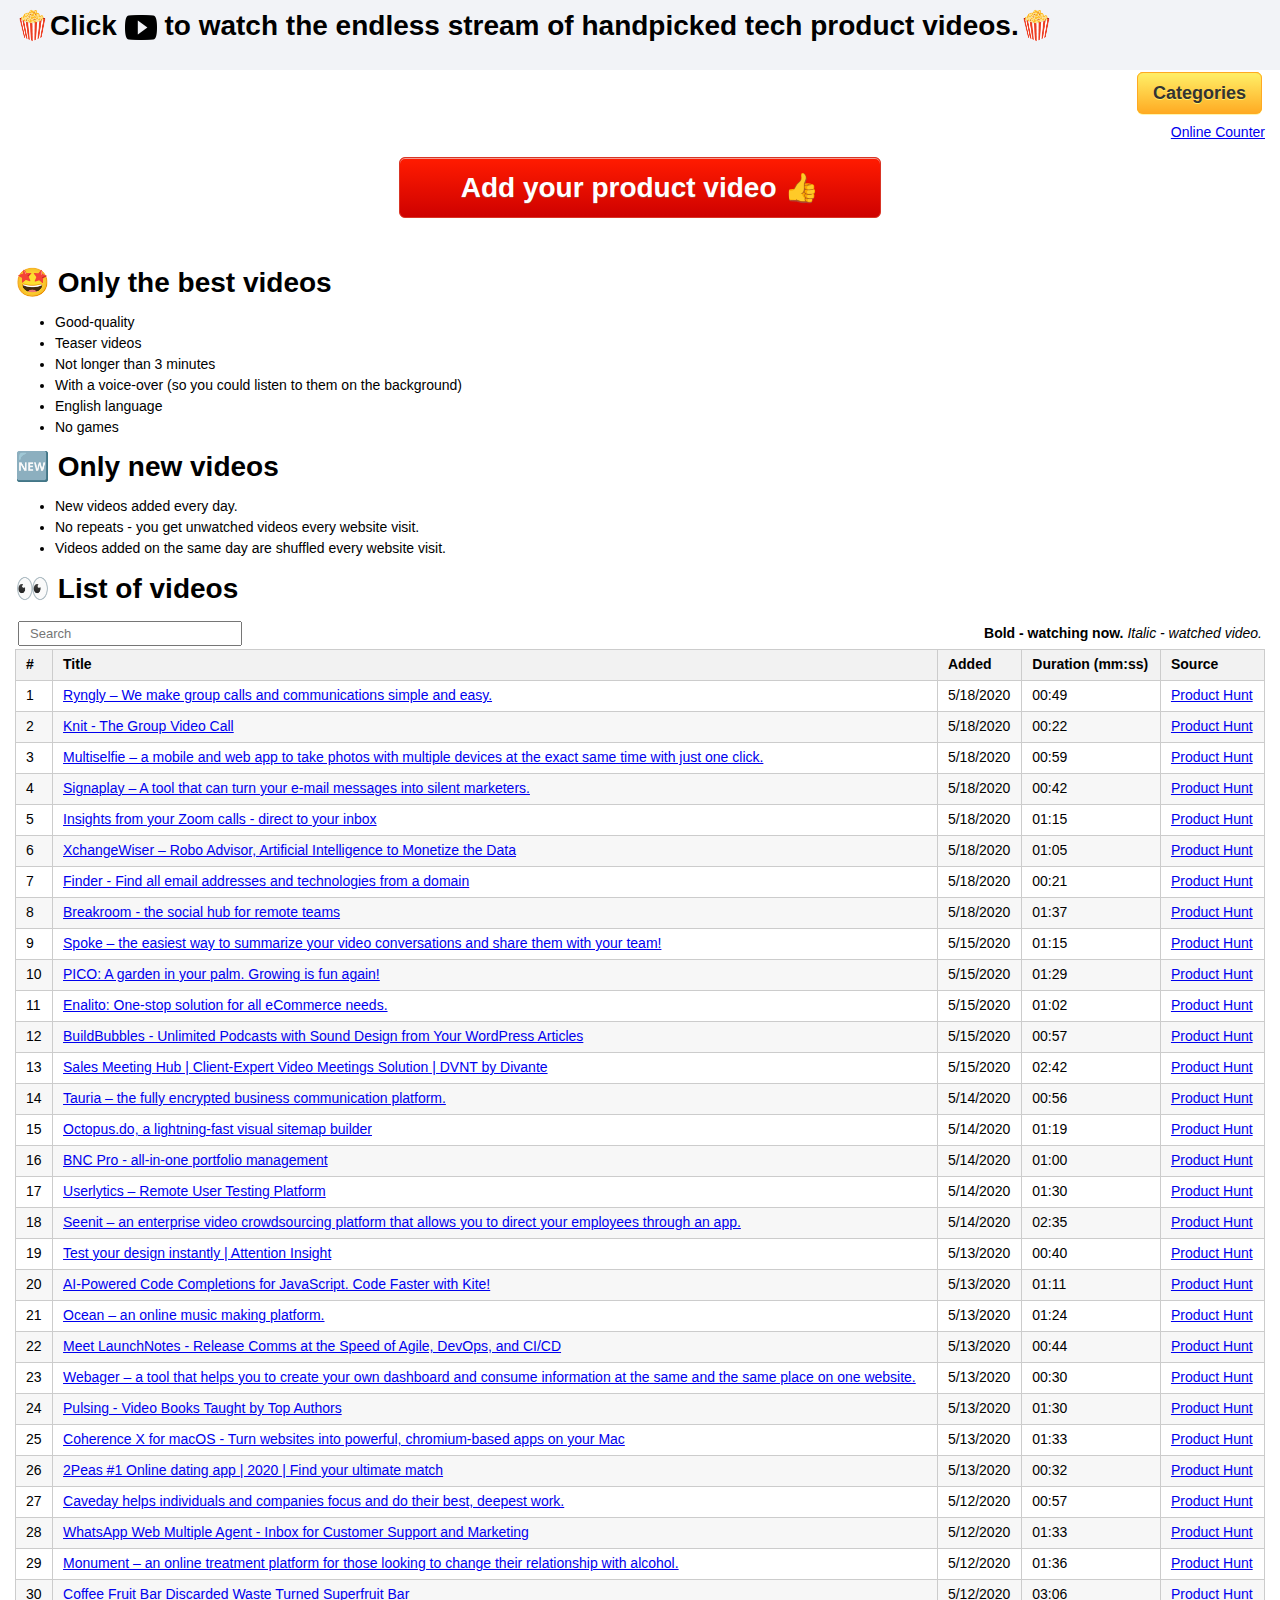
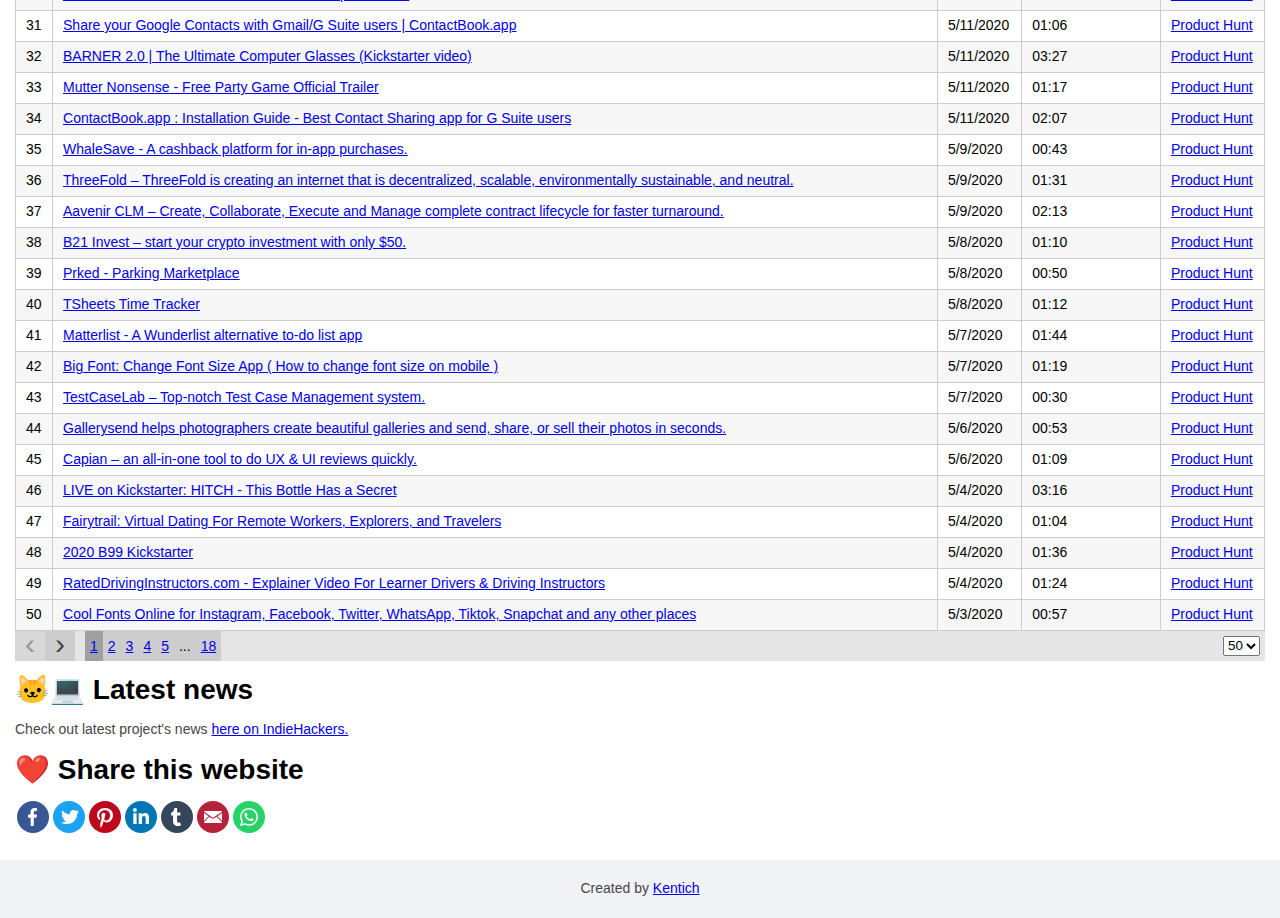
==== commit ab3d73b8: "More emojis" ====
--- a/index1.html
+++ b/index1.html
@@ -373,11 +373,11 @@
 						<div id="table_id"></div>
 						<div id="table_id_pager"></div>
 						
-						<h1>Latest news 🐱‍💻</h1>
+						<h1>🐱‍💻 Latest news</h1>
 						
 						<p>Check out latest project's news <a href="https://www.indiehackers.com/product/productvideos-tech" target="_blank">here on IndieHackers.</a></p>	
 						
-						<h1>Share this website 👄</h1>
+						<h1>❤️ Share this website</h1>
 						
 						<p><div class="sharetastic"></div></p>						
 						
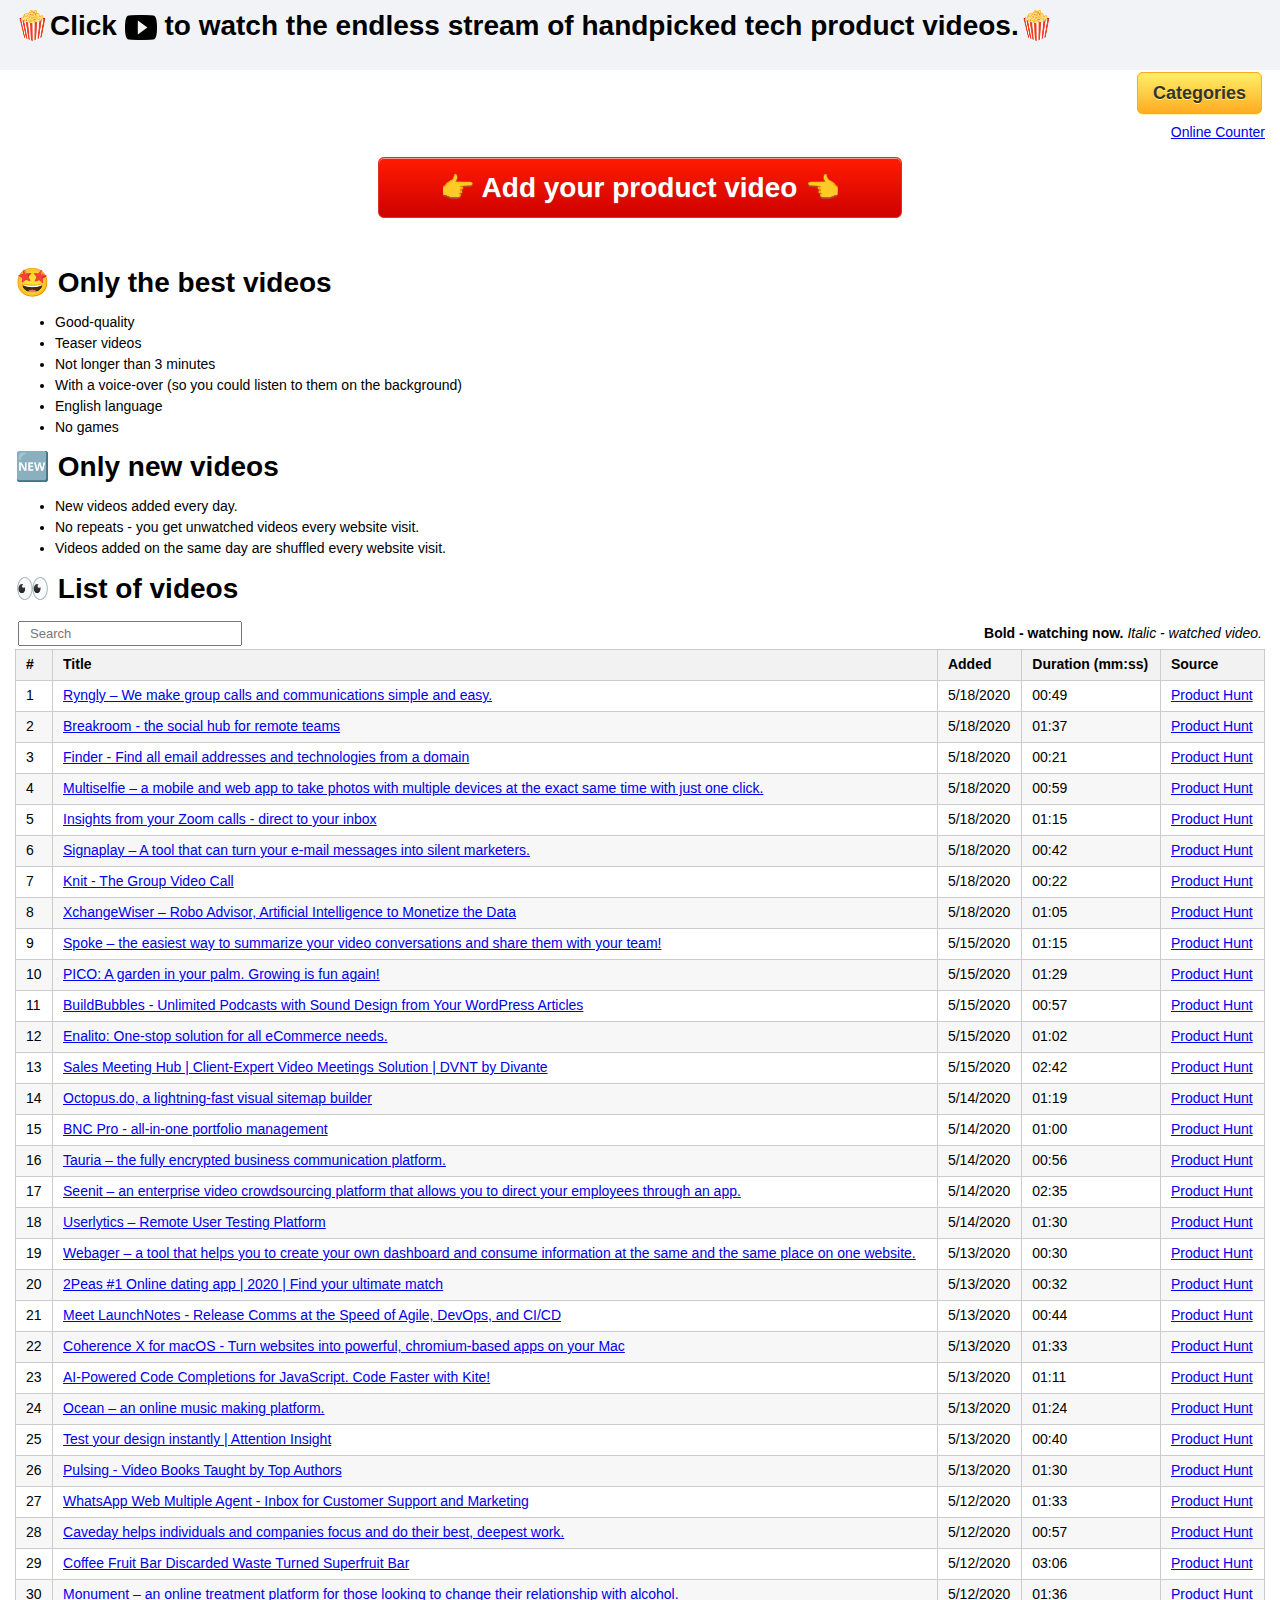
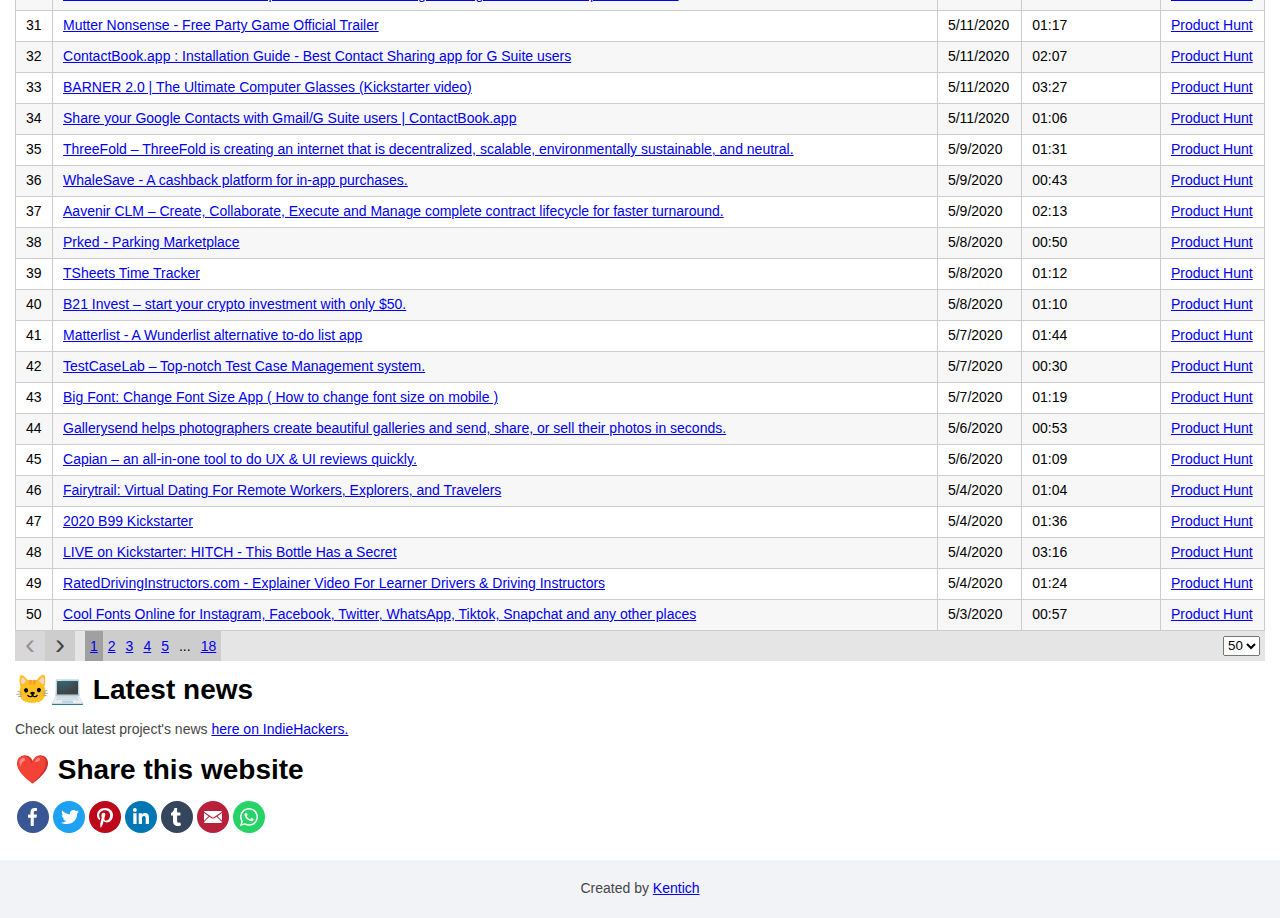
==== commit f73e8b70: "Backhand Index Pointing Right & Left" ====
--- a/index1.html
+++ b/index1.html
@@ -337,7 +337,7 @@
 							firstScriptTag.parentNode.insertBefore(tag, firstScriptTag);
 						</script>
 						<p align="right"><a href="https://livetrafficfeed.com/online-counter" id="LTF_online_website">Online Counter</a><script type="text/javascript" src="//livetrafficfeed.com/static/online/live.js"></script><script type="text/javascript">LTF_online("ffffff","e61c1c",0);</script><br><noscript><a href="https://livetrafficfeed.com/online-counter">Online Counter</a></noscript></p>
-						<p align="center"><a href="https://docs.google.com/forms/d/e/1FAIpQLSfyhWsY2iFIz9U5sJ7C83xtqIzwvSrxEfwJYcl7Cekkuu0Duw/viewform?usp=sf_link" target="_blank" class="submitVideoButton">Add your product video 👍</a></p>
+						<p align="center"><a href="https://docs.google.com/forms/d/e/1FAIpQLSfyhWsY2iFIz9U5sJ7C83xtqIzwvSrxEfwJYcl7Cekkuu0Duw/viewform?usp=sf_link" target="_blank" class="submitVideoButton">👉 Add your product video 👈</a></p>
 						<p>&nbsp;</p>
 						<h1>🤩 Only the best videos</h1>
 						<p><ul>
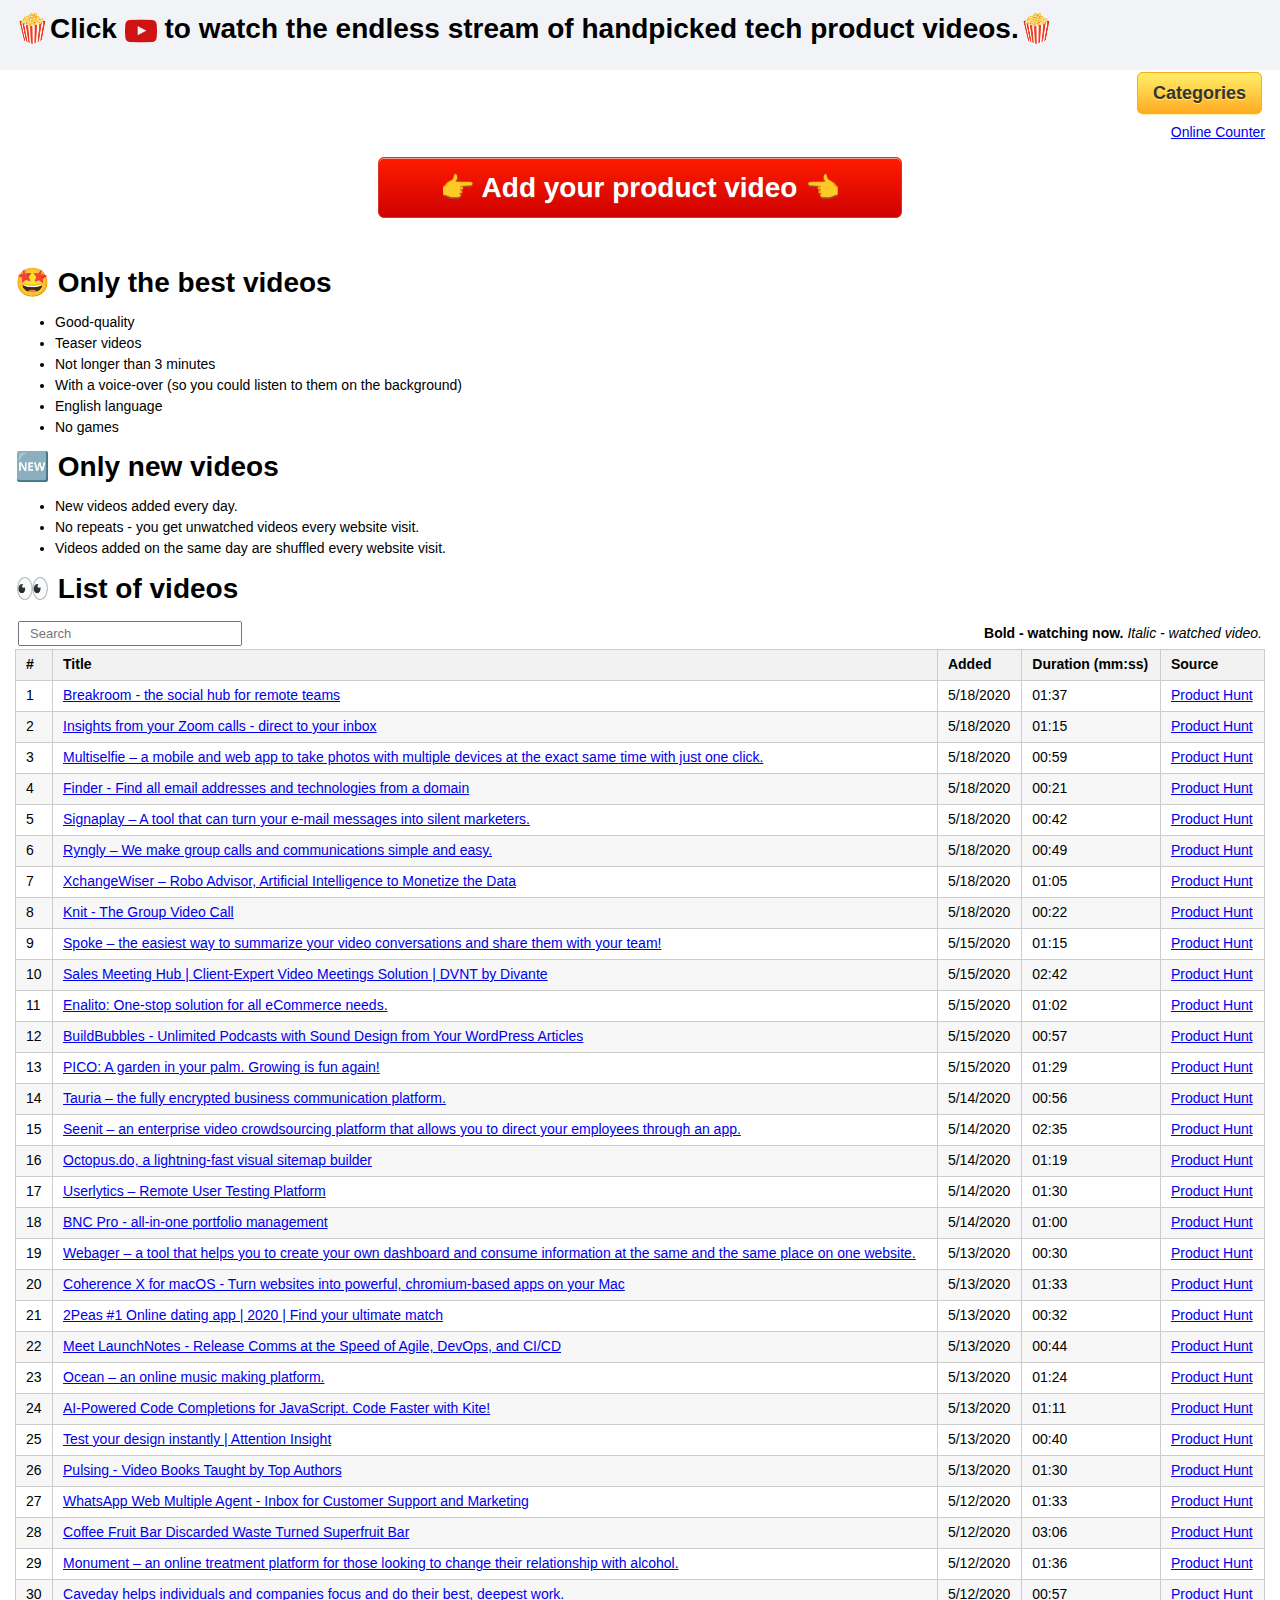
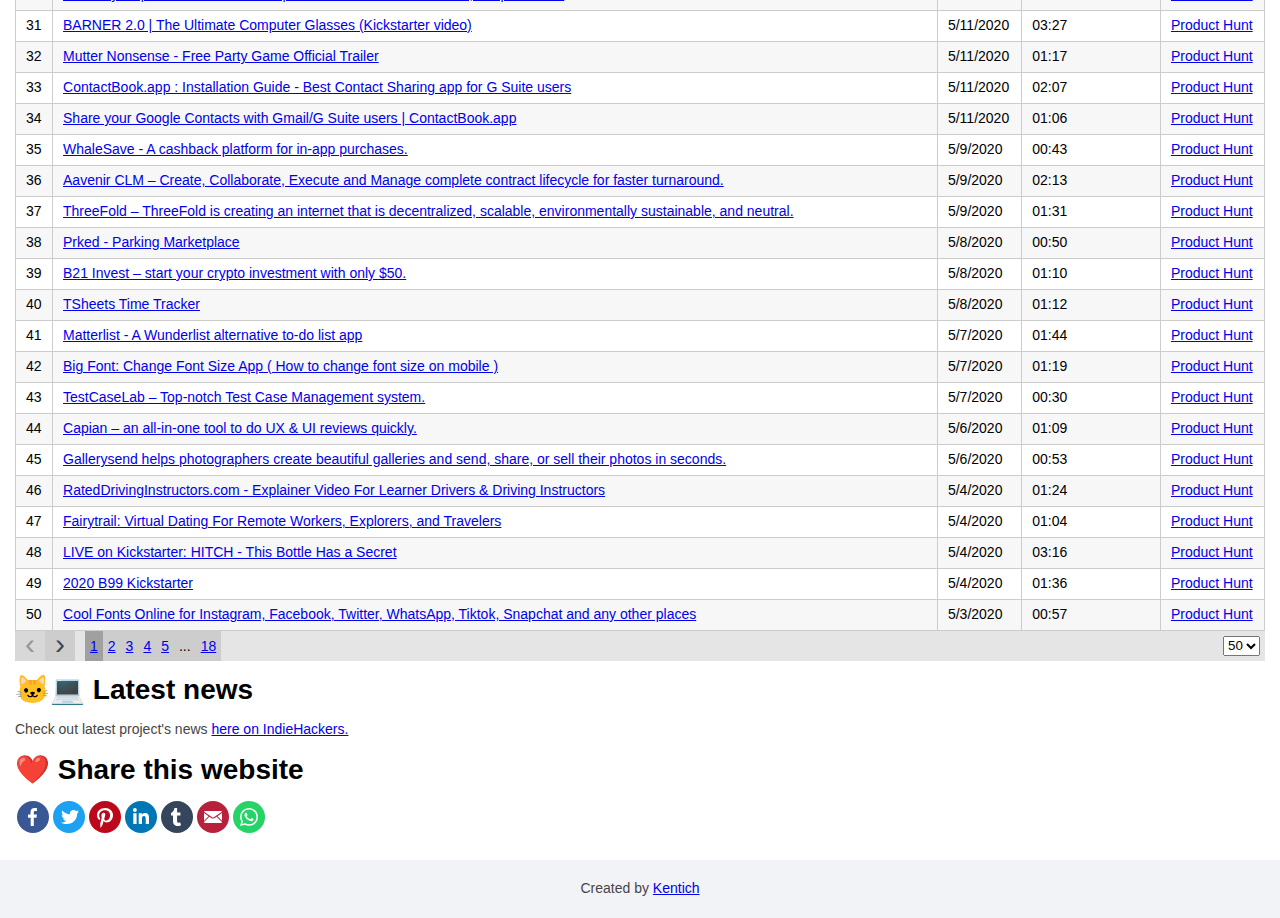
==== commit b0f6a030: "Red youtube play icon." ====
--- a/index1.html
+++ b/index1.html
@@ -300,7 +300,7 @@
 
 		<header>
 			<div class="innertube">
-				<h1>🍿Click <img src="youtube-play-black-bigger.png" alt="Play button on YouTube video-player" title="Play button on YouTube video-player" style="vertical-align:middle"> to watch the endless stream of handpicked tech product videos.🍿</h1>
+				<h1>🍿Click <img src="youtube-play-red-bigger.png" alt="Play button on YouTube video-player" title="Play button on YouTube video-player" style="vertical-align:middle"> to watch the endless stream of handpicked tech product videos.🍿</h1>
 			</div>
 		</header>
 		
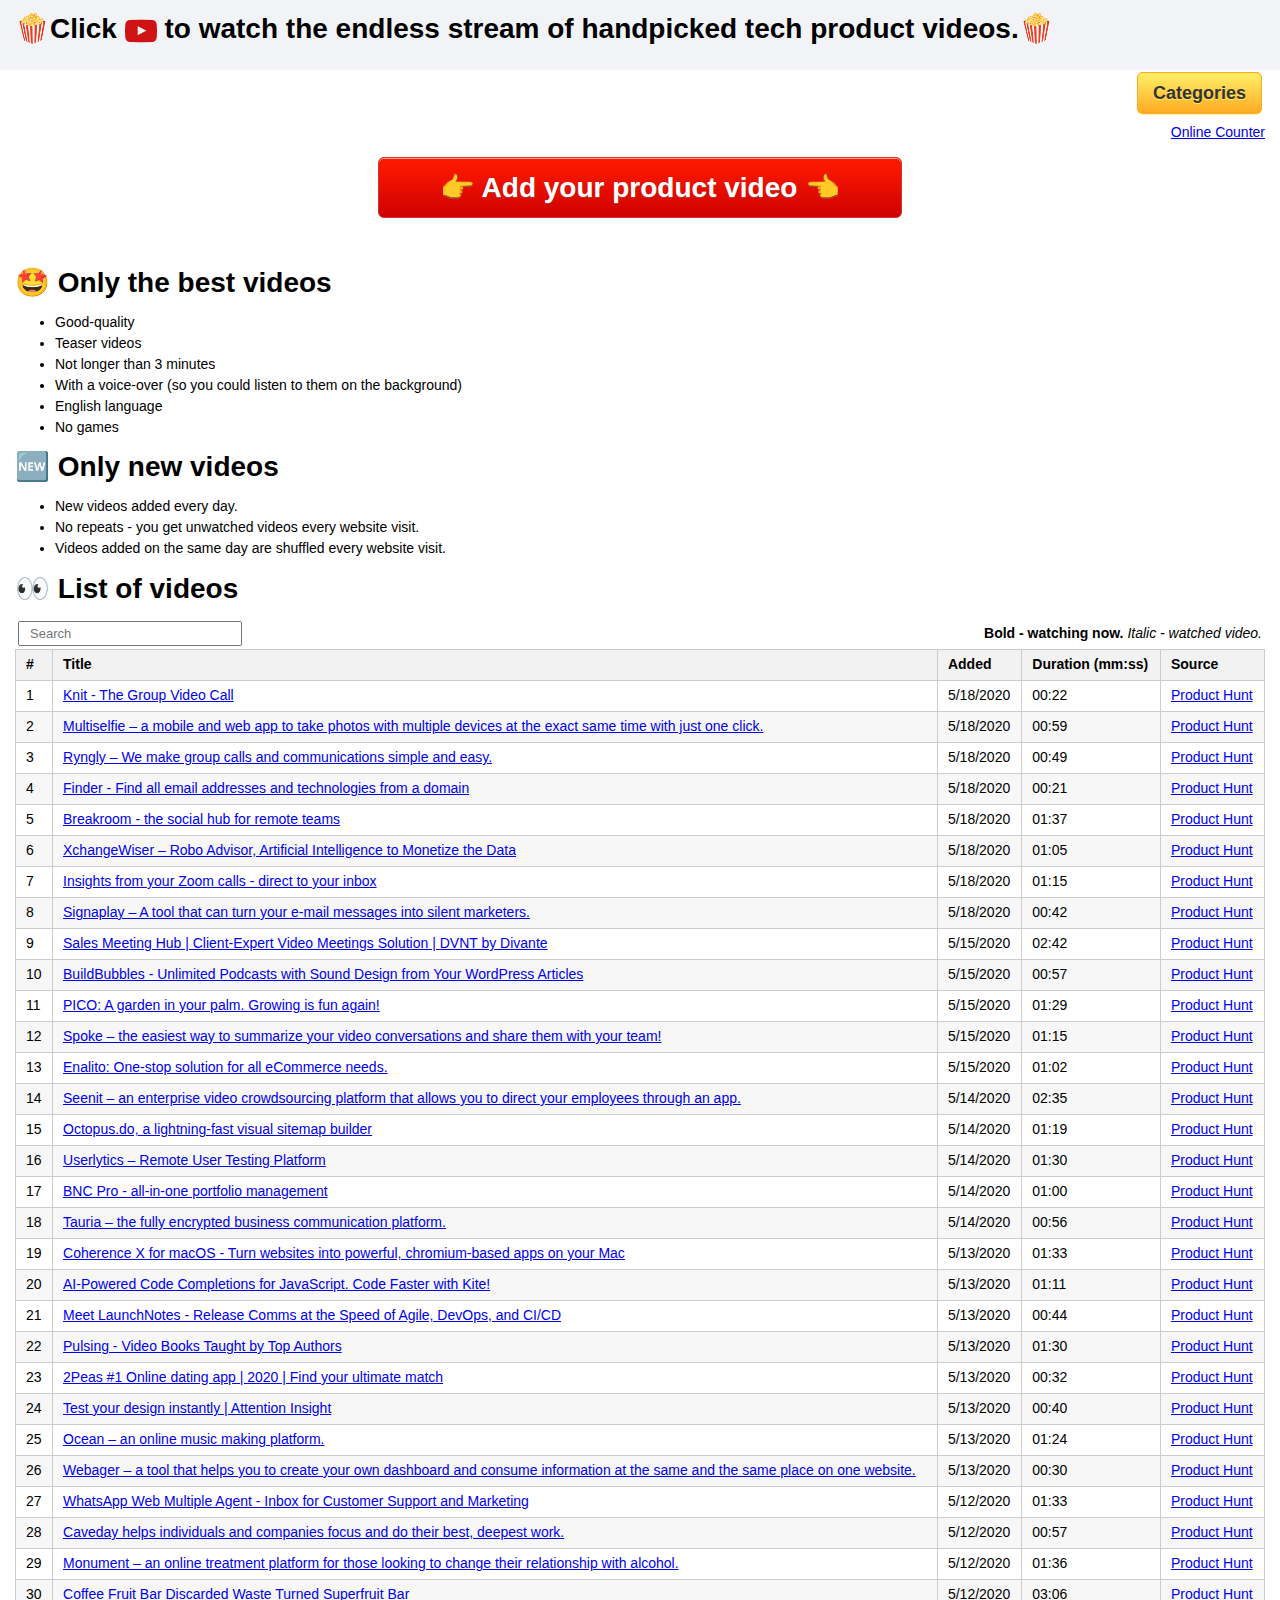
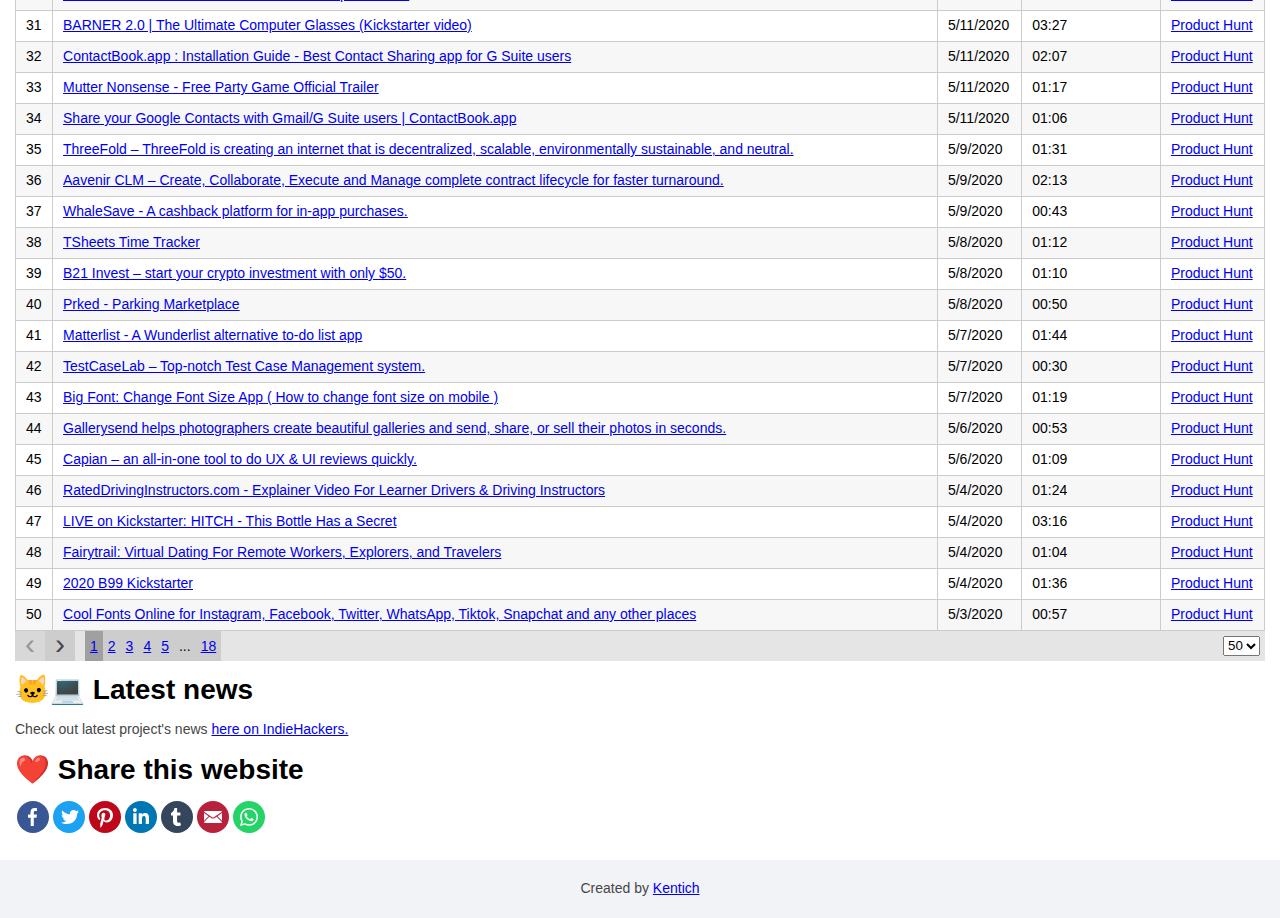
==== commit ca1332b2: "favicon_popcorn.ico" ====
--- a/index1.html
+++ b/index1.html
@@ -4,7 +4,7 @@
 	<head>
 		<meta http-equiv="Content-Type" content="text/html; charset=utf-8">
 		<title>Watch the endless stream of handpicked tech product videos | Products Popcorn</title>
-		<link rel="shortcut icon" type="image/ico" href="https://productvideos.tech/favicon.ico" /> 
+		<link rel="shortcut icon" type="image/ico" href="https://productvideos.tech/favicon_popcorn.ico" /> 
 		<style type="text/css">
 		
 			body {
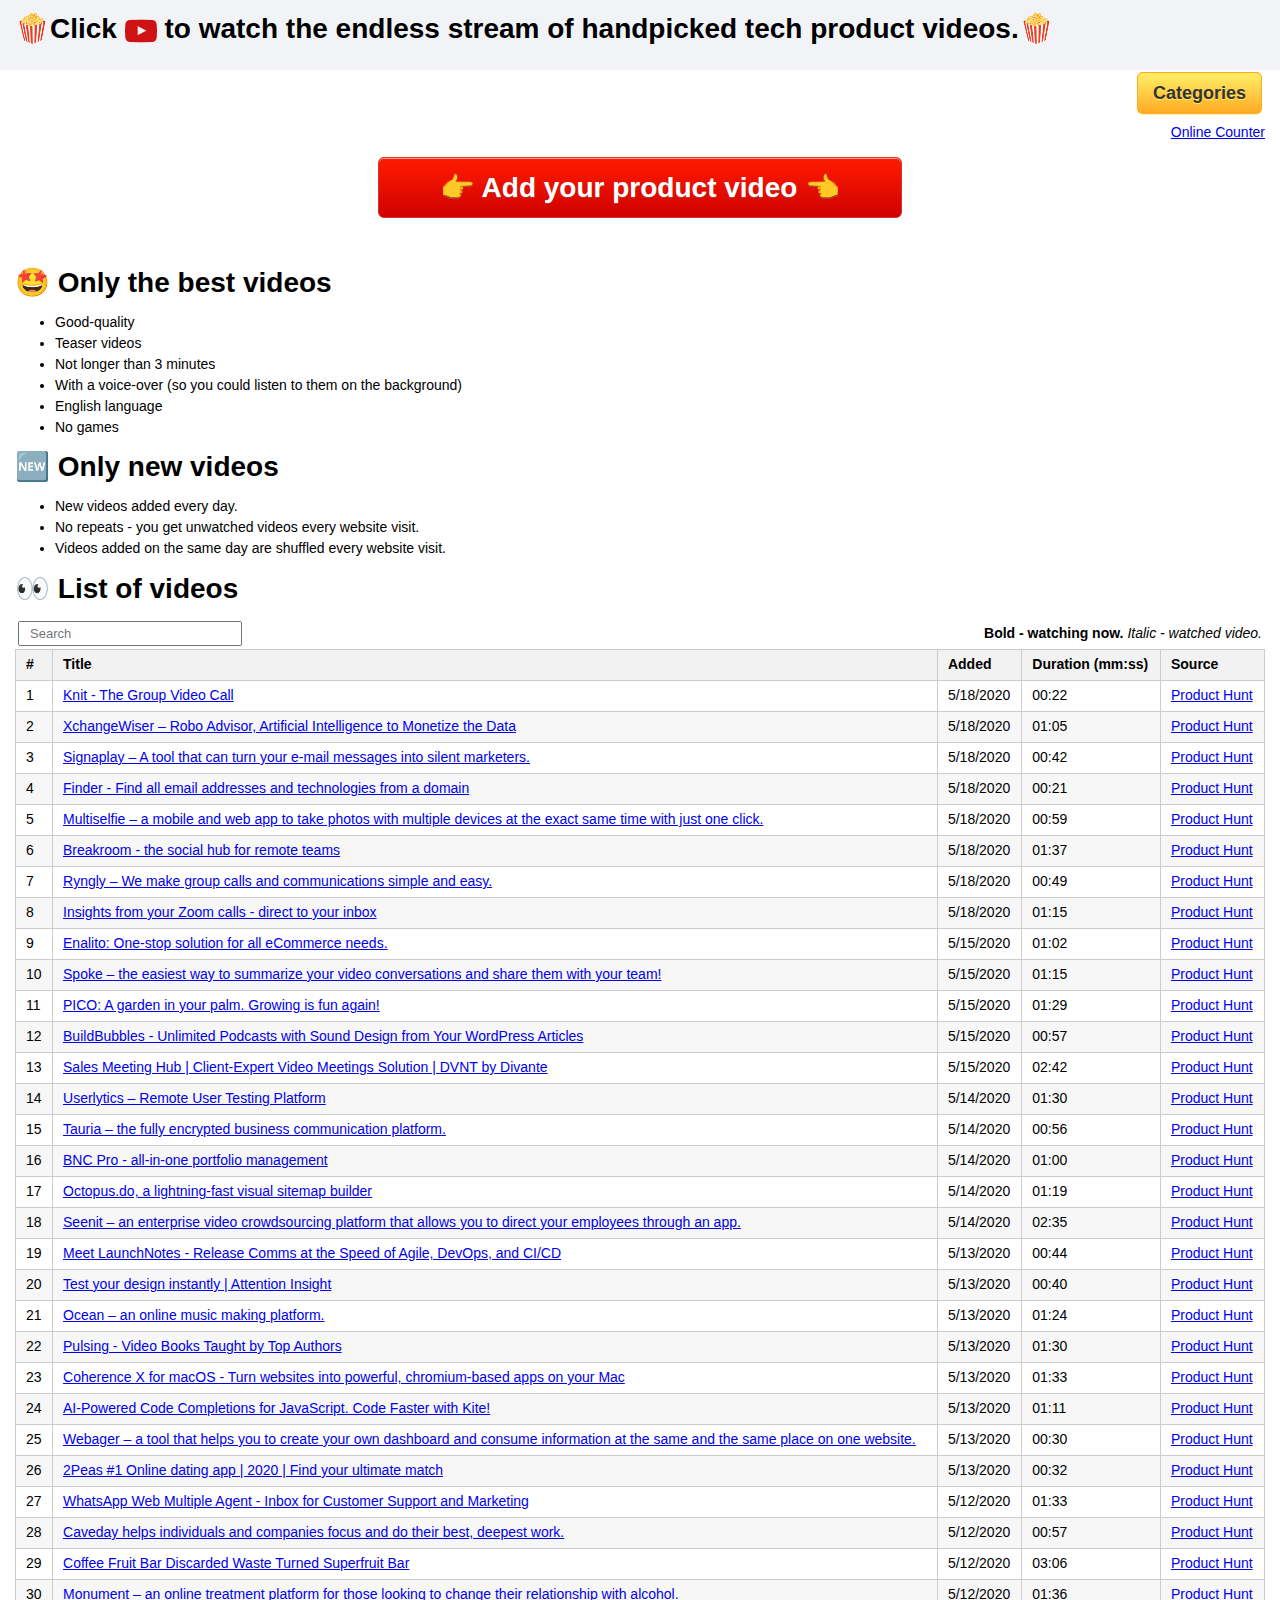
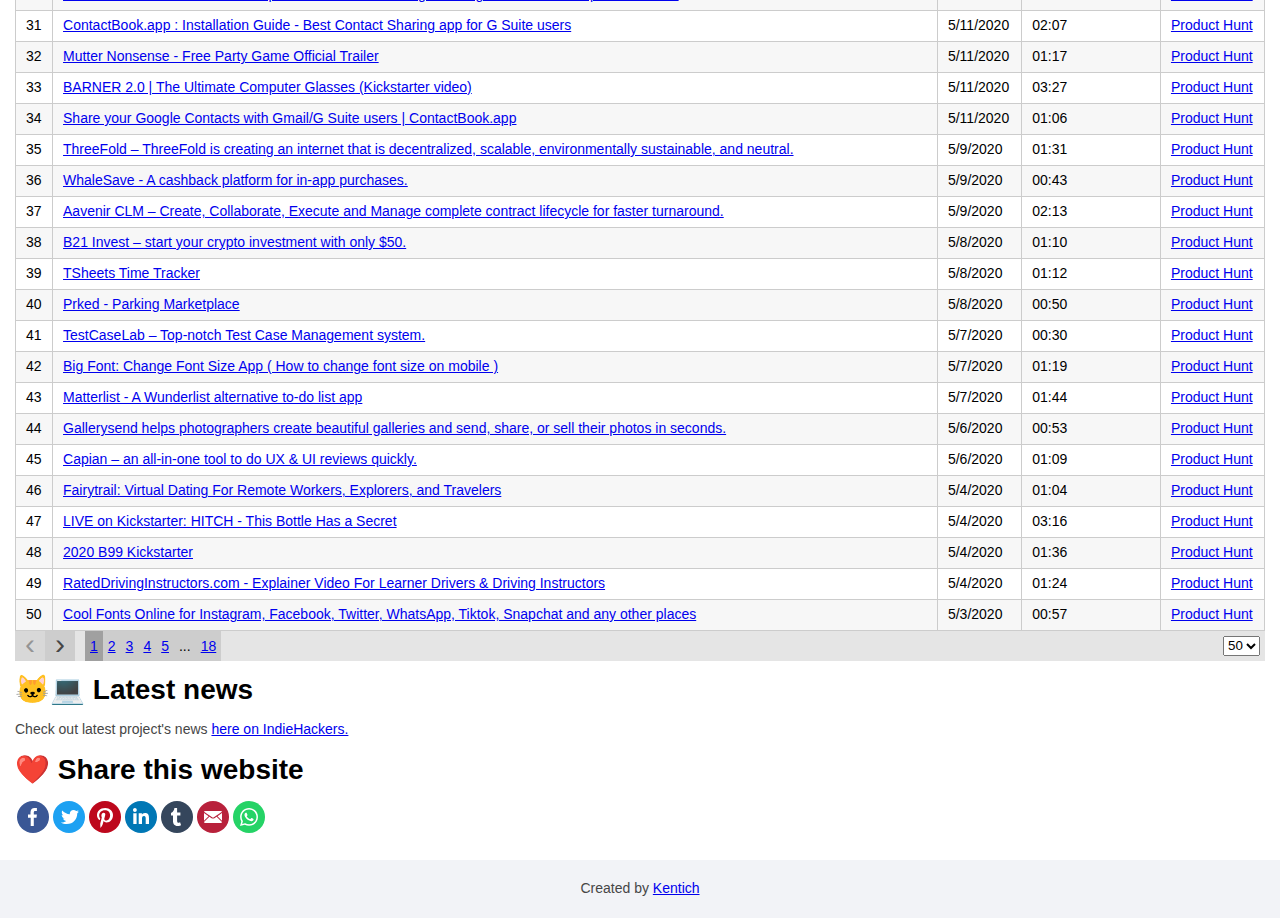
==== commit 49a058b5: "Slightly changed title." ====
--- a/index1.html
+++ b/index1.html
@@ -3,7 +3,7 @@
 <html>
 	<head>
 		<meta http-equiv="Content-Type" content="text/html; charset=utf-8">
-		<title>Watch the endless stream of handpicked tech product videos | Products Popcorn</title>
+		<title>Products Popcorn | Watch the endless stream of handpicked tech product videos</title>
 		<link rel="shortcut icon" type="image/ico" href="https://productvideos.tech/favicon_popcorn.ico" /> 
 		<style type="text/css">
 		
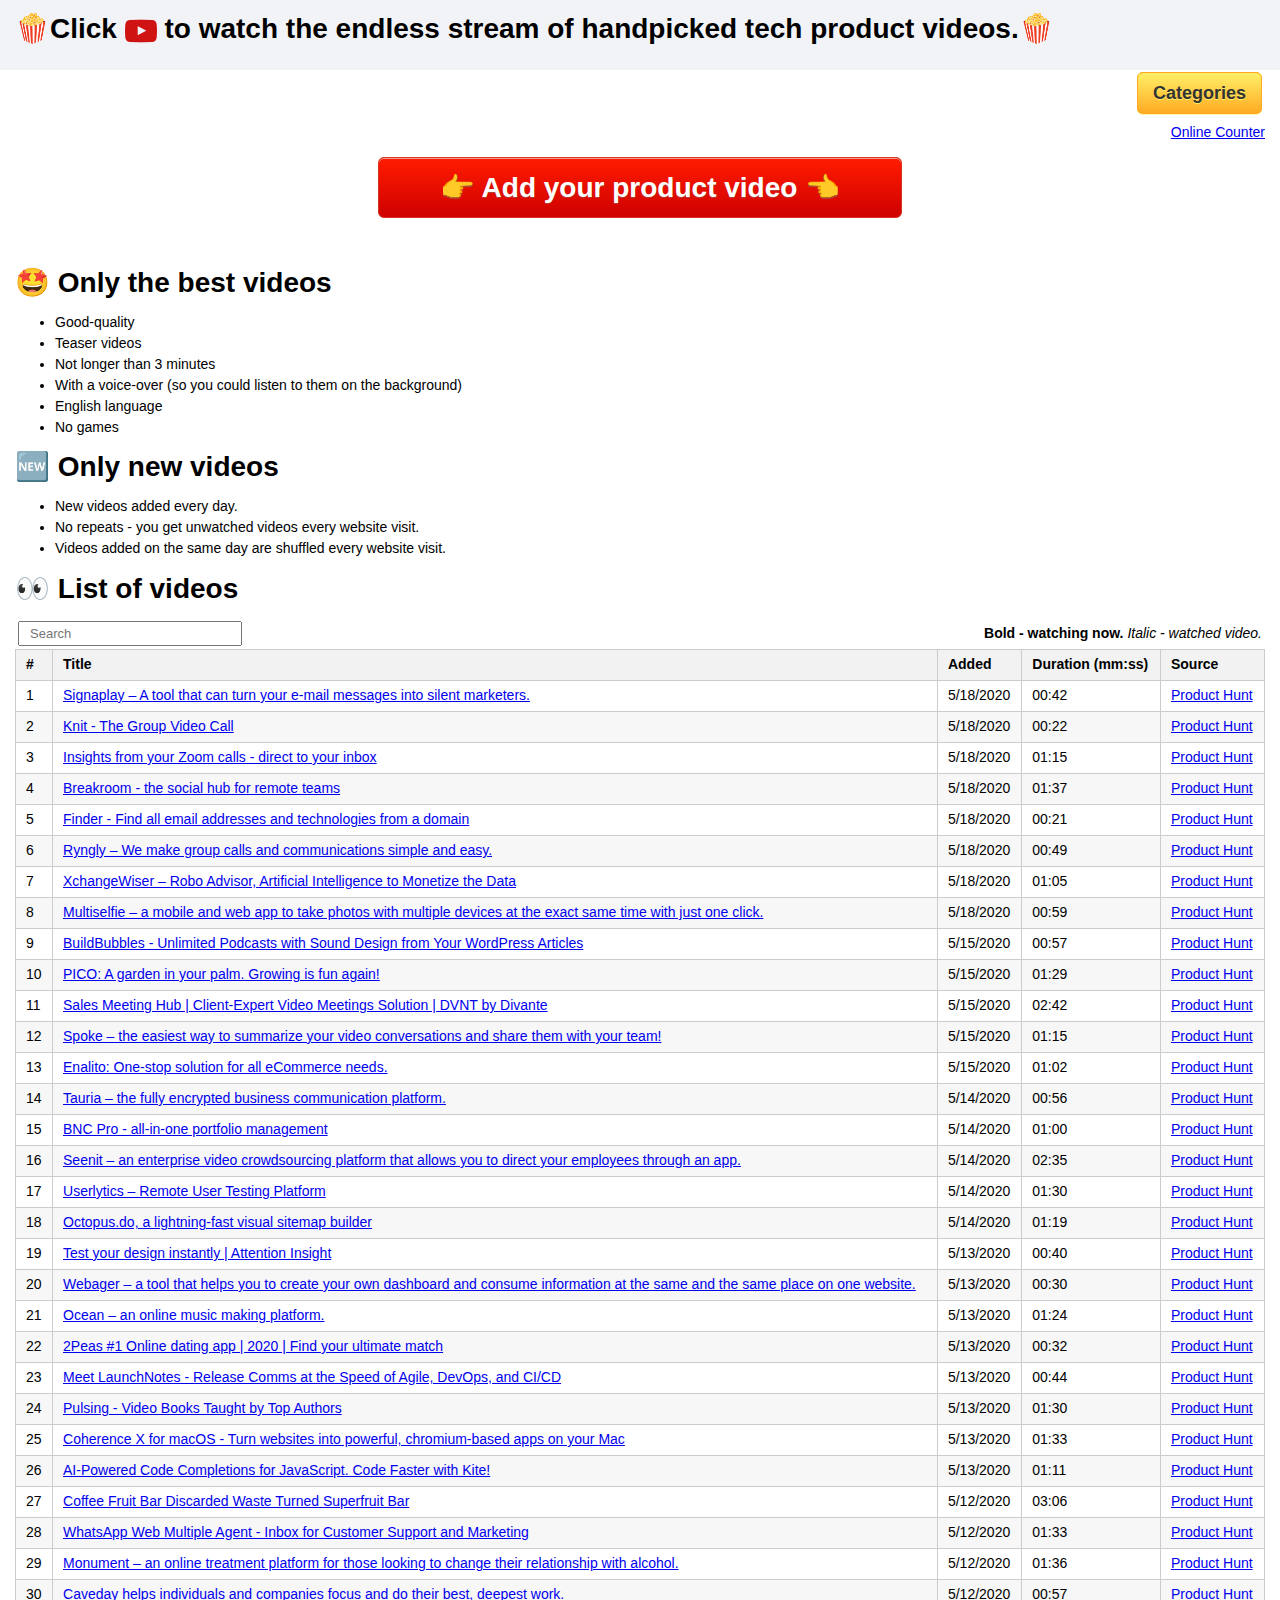
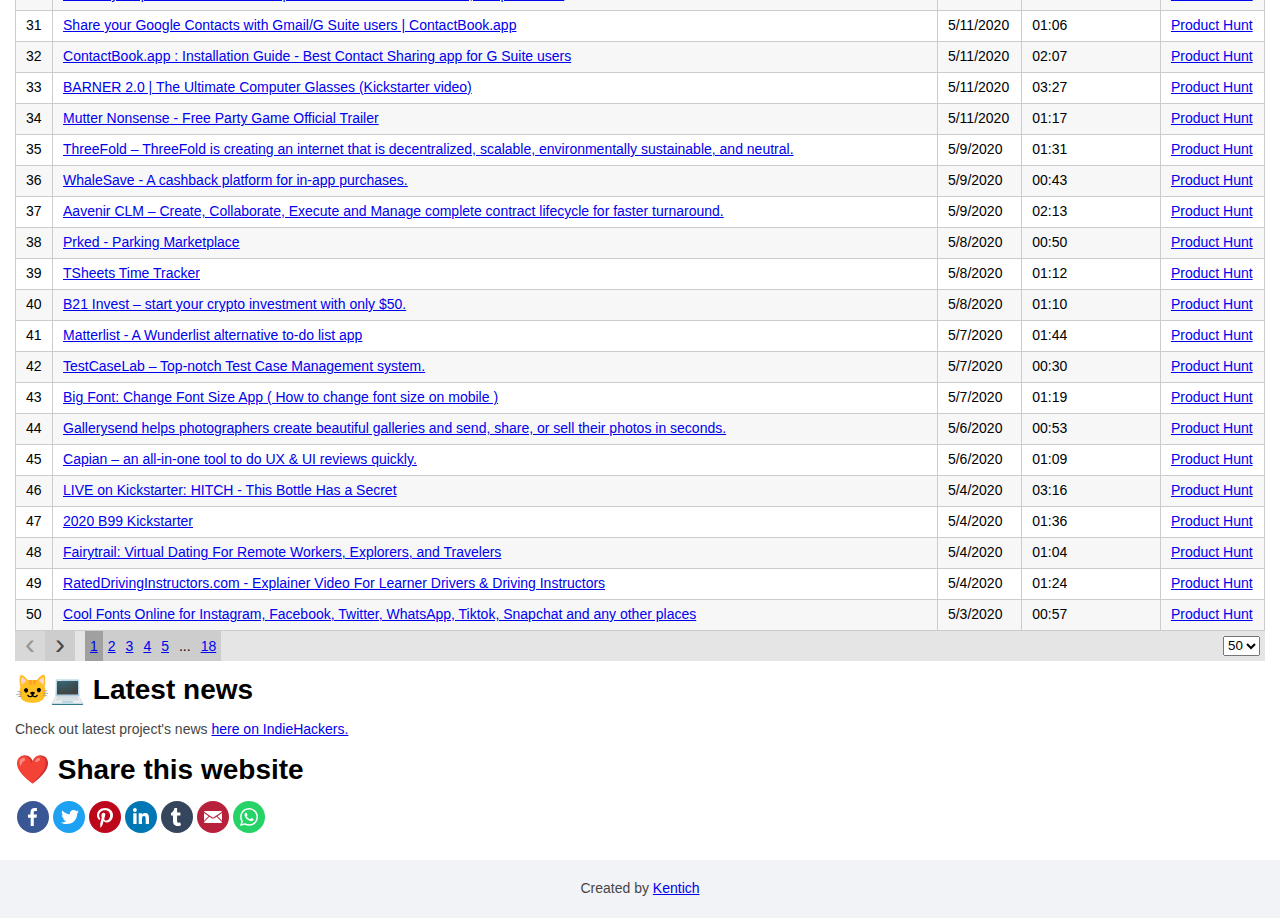
==== commit 43be6f80: "productspopcorn.com" ====
--- a/index1.html
+++ b/index1.html
@@ -3,7 +3,7 @@
 <html>
 	<head>
 		<meta http-equiv="Content-Type" content="text/html; charset=utf-8">
-		<title>Products Popcorn | Watch the endless stream of handpicked tech product videos</title>
+		<title>Products Popcorn | Watch the endless stream of handpicked tech product videos.</title>
 		<link rel="shortcut icon" type="image/ico" href="https://productvideos.tech/favicon_popcorn.ico" /> 
 		<style type="text/css">
 		
